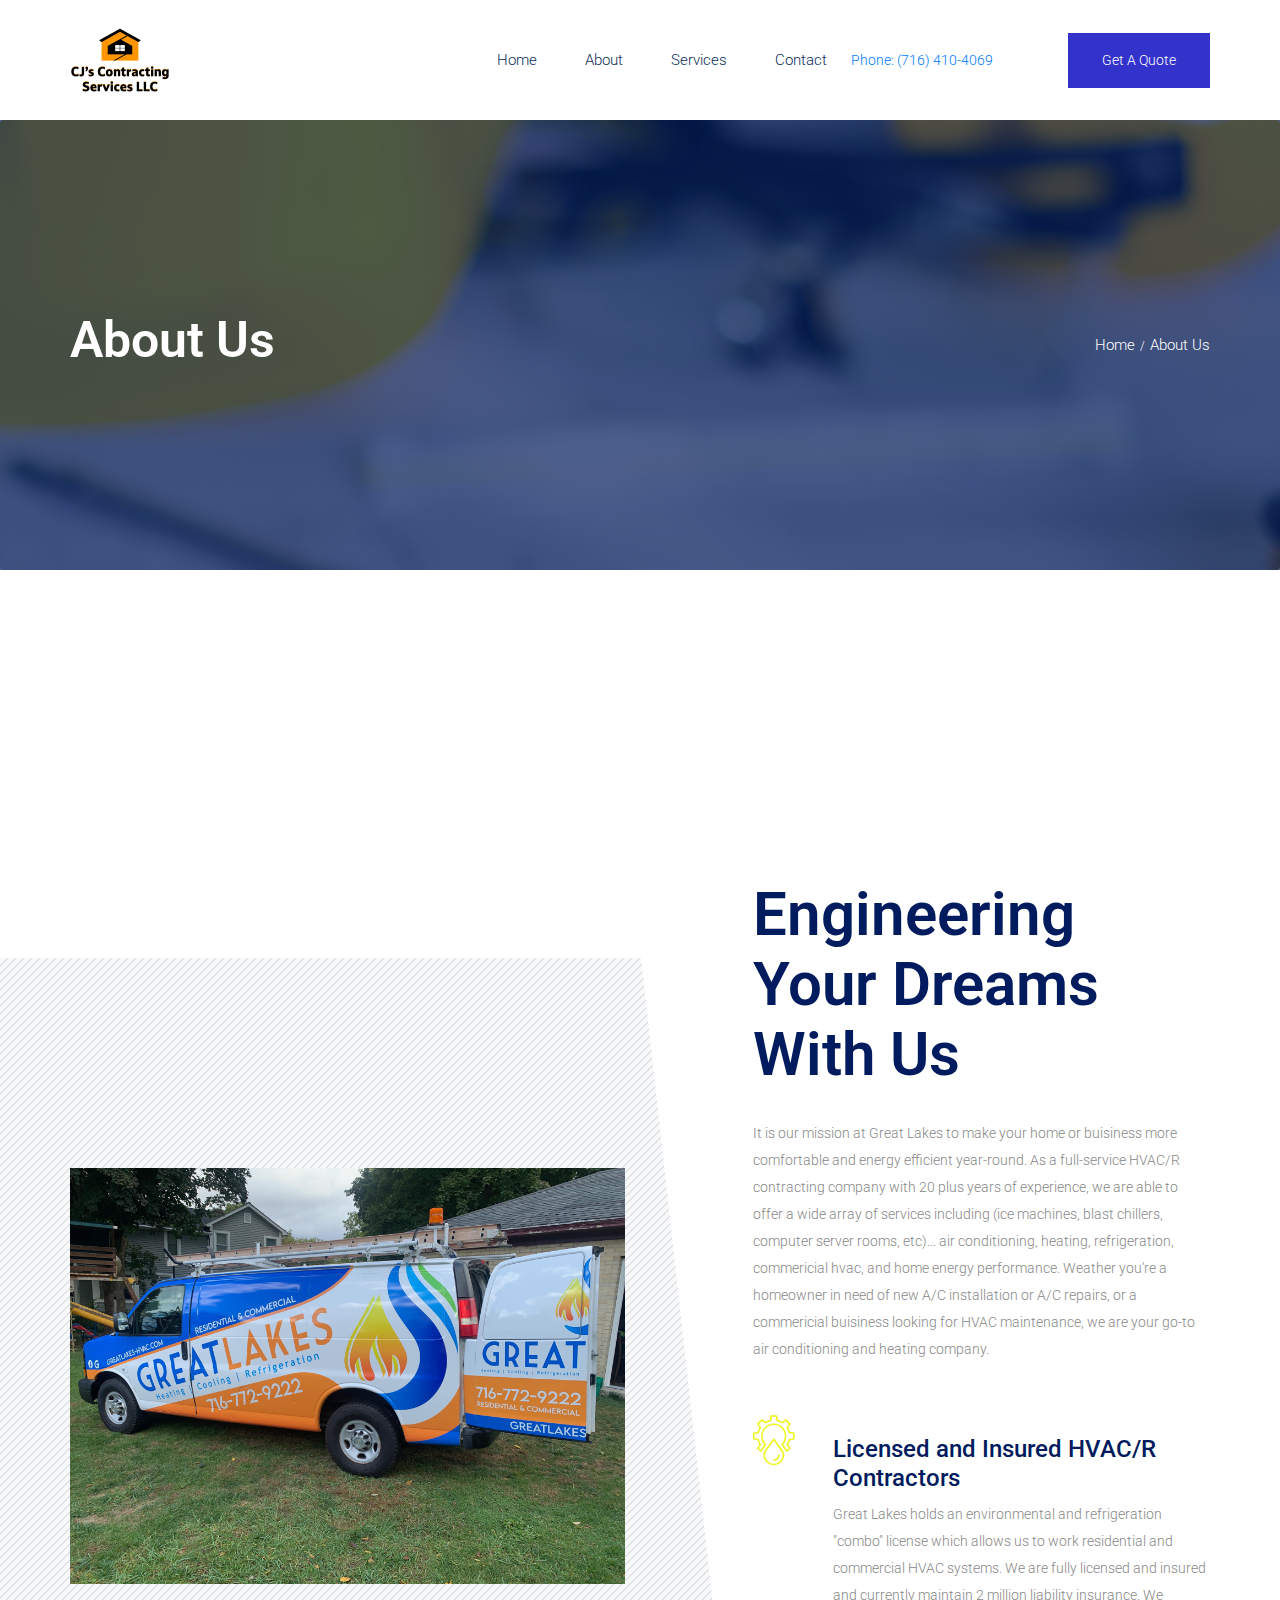
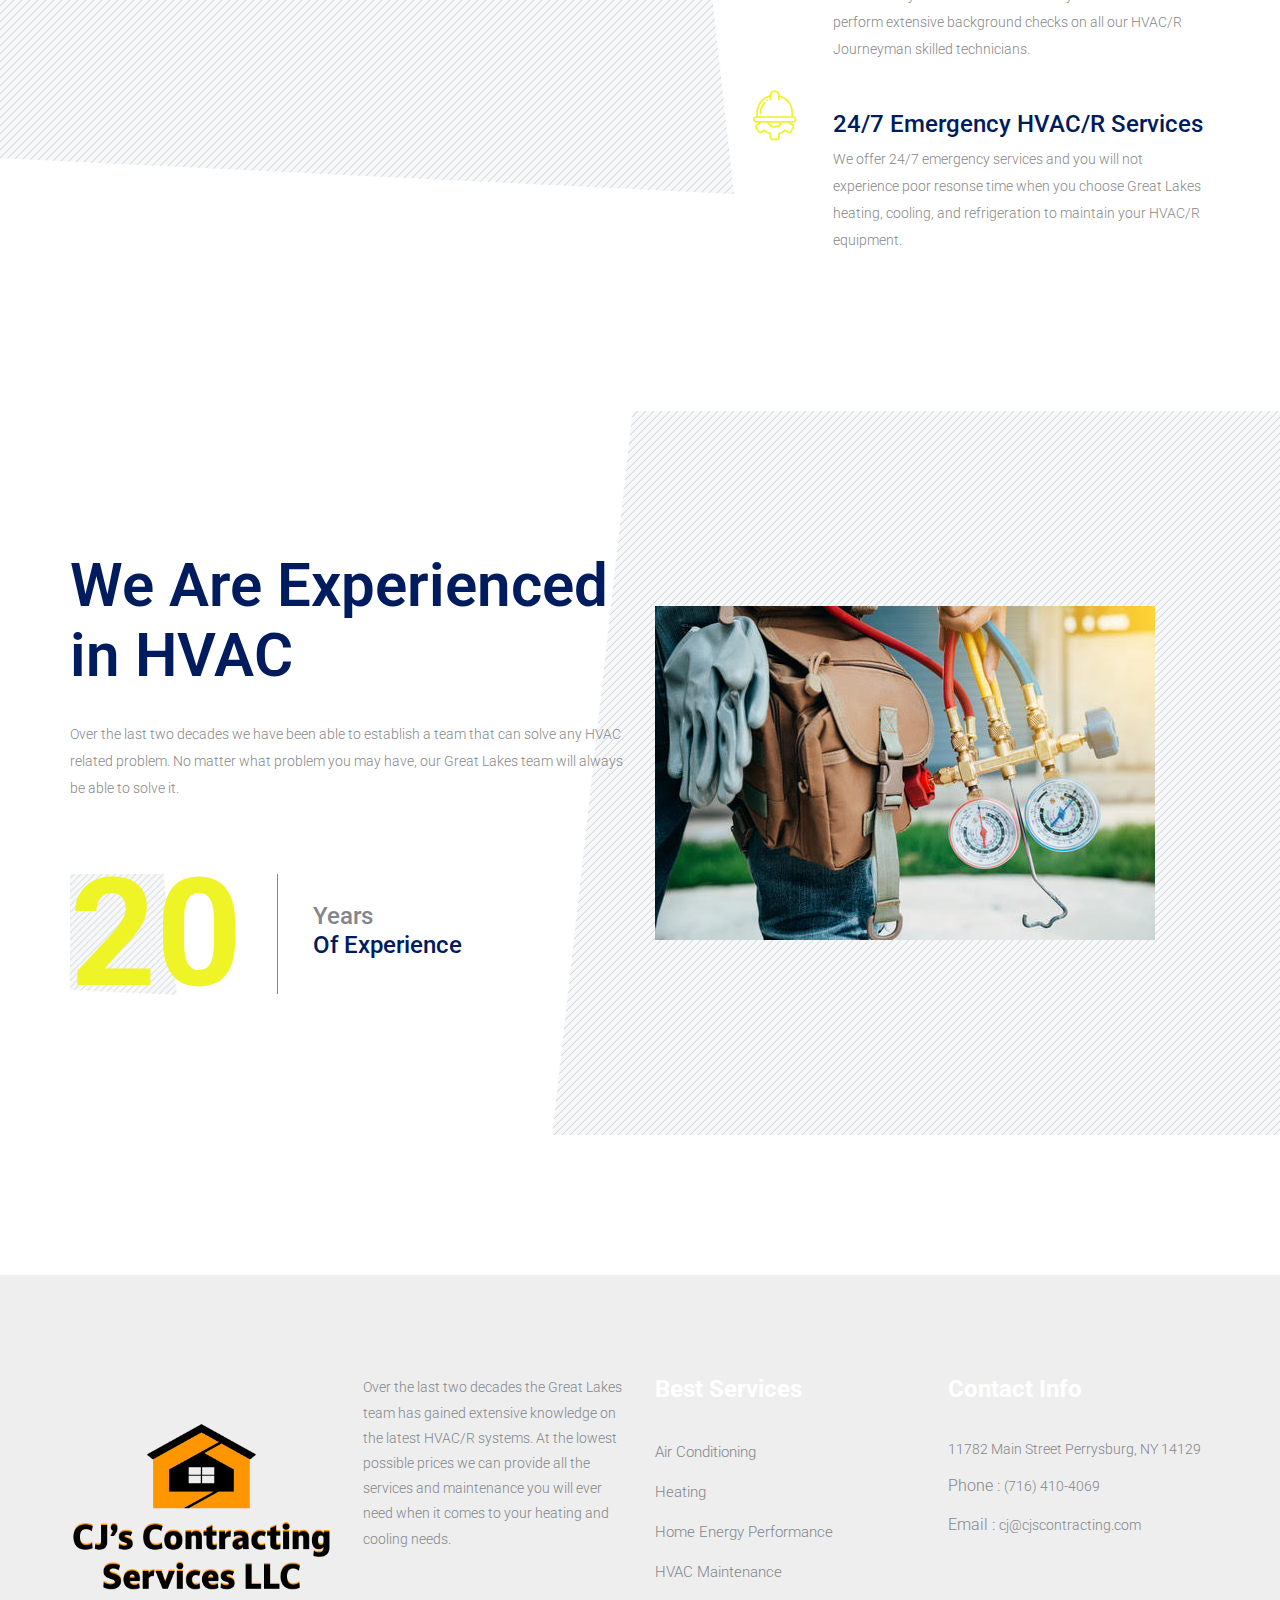
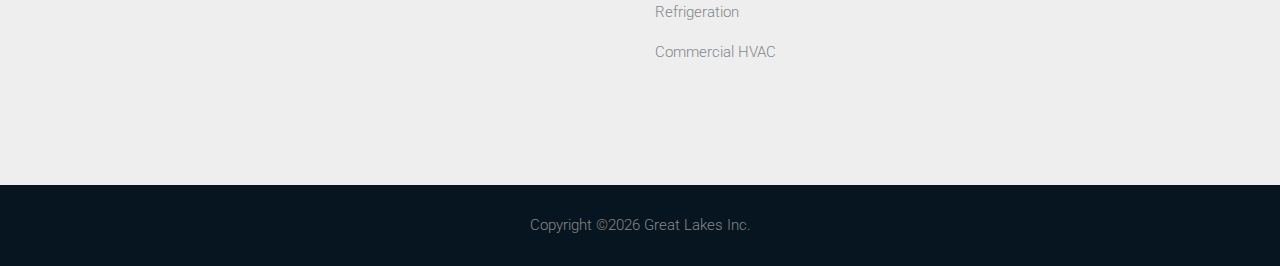
==== about.html @ ab1a8fb4 "fixed format of number in top right" ====
<!doctype html>
<html lang="en">

<head>
    <!-- Required meta tags -->
    <meta charset="utf-8">
    <meta name="viewport" content="width=device-width, initial-scale=1, shrink-to-fit=no">
    <title>CJ's Contracting</title>
    <link rel="icon" href="img/favicon.png">
    <!-- Bootstrap CSS -->
    <link rel="stylesheet" href="css/bootstrap.min.css">
    <!-- animate CSS -->
    <link rel="stylesheet" href="css/animate.css">
    <!-- owl carousel CSS -->
    <link rel="stylesheet" href="css/owl.carousel.min.css">
    <!-- themify CSS -->
    <link rel="stylesheet" href="css/themify-icons.css">
    <!-- flaticon CSS -->
    <link rel="stylesheet" href="css/flaticon.css">
    <!-- font awesome CSS -->
    <link rel="stylesheet" href="css/magnific-popup.css">
    <!-- swiper CSS -->
    <link rel="stylesheet" href="css/slick.css">
    <!-- style CSS -->
    <link rel="stylesheet" href="css/style.css">
</head>

<body>
    <!--::header part start::-->
    <header class="main_menu home_menu">
        <div class="container">
            <div class="row align-items-center">
                <div class="col-lg-12">
                    <nav class="navbar navbar-expand-lg navbar-light">
                        <a class="navbar-brand" href="index.html"> <img src="img/navlogo.png" alt="logo" width="100px" height="100px"> </a>
                        <button class="navbar-toggler" type="button" data-toggle="collapse"
                            data-target="#navbarSupportedContent" aria-controls="navbarSupportedContent"
                            aria-expanded="false" aria-label="Toggle navigation">
                            <span class="ti-menu"></span>
                        </button>

                        <div class="collapse navbar-collapse main-menu-item justify-content-end"
                            id="navbarSupportedContent">
                            <ul class="navbar-nav align-items-center">
                                <li class="nav-item">
                                    <a class="nav-link" href="index.html">Home</a>
                                </li>
                                <li class="nav-item">
                                    <a class="nav-link" href="about.html">About</a>
                                </li>
                                <li class="nav-item">
                                    <a class="nav-link" href="services.html">Services</a>
                                </li>
                                <li class="nav-item">
                                    <a class="nav-link" href="contact.html">Contact</a>
                                </li>
                                <li class="d-none d-lg-block">
                                    <a href="tel:716-410-4069"> Phone: (716) 410-4069</a>
                                </li>
                                <li class="d-none d-lg-block">
                                    <a class="btn_1" href="contact.html">Get a Quote</a>
                                </li>
                            </ul>
                        </div>
                    </nav>
                </div>
            </div>
        </div>
    </header>
    <!-- Header part end-->

    <!-- breadcrumb start-->
    <section class="breadcrumb breadcrumb_bg align-items-center">
        <div class="container">
            <div class="row align-items-center justify-content-between">
                <div class="col-sm-6">
                    <div class="breadcrumb_tittle text-left">
                        <h2>About Us</h2>
                    </div>
                </div>
                <div class="col-sm-6">
                    <div class="breadcrumb_content text-right">
                        <p>Home<span>/</span>About Us</p>
                    </div>
                </div>
            </div>
        </div>
    </section>
    <!-- breadcrumb start-->

    <!-- about us start-->
    <section class="about_part section_padding">
        <div class="container">
            <div class="row align-items-center justify-content-between">
                <div class="col-md-6 col-lg-6">
                    <div class="about_part_img">
                        <img src="img/about_part_img.jpg" alt="">
                    </div>
                </div>
                <div class="col-md-6 col-lg-5">
                    <div class="about_part_text">
                        <h2>Engineering Your
                            Dreams With Us</h2>
                        <p>It is our mission at Great Lakes to make your home or buisiness more comfortable and energy efficient year-round. As a full-service HVAC/R contracting company with 20 plus years of experience, we are able to offer a wide array of services including (ice machines, blast chillers, computer server rooms, etc)... air conditioning, heating, refrigeration, commericial hvac, and home energy performance. Weather you're a homeowner in need of new A/C installation or A/C repairs, or a commericial buisiness looking for HVAC maintenance, we are your go-to air conditioning and heating company.</p>
                        <ul>
                            <li>
                                <span class="flaticon-drop"></span>
                                <h3>Licensed and Insured HVAC/R Contractors</h3>
                                <p>Great Lakes holds an environmental and refrigeration "combo" license which allows us to work residential and commercial HVAC systems. We are fully licensed and insured and currently maintain 2 million liability insurance. We perform extensive background checks on all our HVAC/R Journeyman skilled technicians.</p>
                            </li>
                            <li>
                                <span class="flaticon-ui"></span>
                                <h3>24/7 Emergency HVAC/R Services</h3>
                                <p>We offer 24/7 emergency services and you will not experience poor resonse time when you choose Great Lakes heating, cooling, and refrigeration to maintain your HVAC/R equipment.</p>
                            </li>
                        </ul>
                    </div>
                </div>
            </div>
        </div>
    </section>
    <!-- about us part end-->

    <section class="about_part experiance_part section_padding single_experiance_section">
        <div class="container">
            <div class="row align-items-center justify-content-between">
                <div class="col-md-6 col-lg-6">
                    <div class="about_part_text">
                        <h2>We Are Experienced
                                in HVAC</h2>
                        <p>Over the last two decades we have been able to establish a team that can solve any HVAC related problem. No matter what problem you may have, our Great Lakes team will always be able to solve it.</p>
                        <div class="about_text_iner">
                            <div class="about_text_counter">
                                <h2>20</h2>
                            </div>
                            <div class="about_iner_content">
                                <h3>years <span>of Experience</span></h3>
                            </div>
                        </div>
                    </div>
                </div>
                <div class="col-md-6 col-lg-6">
                    <div class="about_part_img">
                        <img src="img/experience_img.jpg" alt="">
                    </div>
                </div>
            </div>
        </div>
    </section>

    <!-- footer part start-->
    <footer class="footer-area">
        <div class="container">
            <div class="row justify-content-between">
                <div class="col-sm-6 col-md-4 col-xl-3">
                    <div class="single-footer-widget footer_1">
                        <a href="index.html"> <img src="img/navlogo.png" alt=""> </a>
                        </div>
                </div>

                <div class="col-xl-3 col-sm-6 col-md-4">
                    <div class="single-footer-widget footer_2">
                      <p>Over the last two decades the Great Lakes team has gained extensive knowledge on the latest HVAC/R systems. At the lowest possible prices we can provide all the services and maintenance you will ever need when it comes to your heating and cooling needs.</p>
                    </div>
                </div>

                <div class="col-xl-3 col-sm-6 col-md-4">
                    <div class="single-footer-widget footer_2">
                        <h4>Best Services</h4>
                        <div class="contact_info">
                            <ul>
                                <li>
                                    <a href="services.html">Air Conditioning</a>
                                </li>
                                <li>
                                    <a href="services.html">Heating</a>
                                </li>
                                <li>
                                    <a href="services.html">Home Energy Performance</a>
                                </li>
                                <li>
                                    <a href="services.html">HVAC Maintenance</a>
                                </li>
                                <li>
                                    <a href="services.html">Refrigeration</a>
                                </li>
                                <li>
                                    <a href="services.html">Commercial HVAC</a>
                                </li>
                            </ul>
                        </div>
                    </div>
                </div>

                <div class="col-xl-3 col-sm-6 col-md-4">
                    <div class="single-footer-widget footer_2">
                        <h4>Contact info</h4>
                        <div class="contact_info">
                          <p>11782 Main Street Perrysburg, NY 14129</p>
                          <p><span> Phone : </span>(716) 410-4069</p>
                          <p><span> Email : </span>cj@cjscontracting.com</p>
                        </div>
                    </div>
                </div>
            </div>

        </div>
        <div class="container-fluid">
            <div class="row">
                <div class="col-lg-12">
                    <div class="copyright_part_text text-center">
                        <div class="row">
                            <div class="col-lg-12">
                                <p class="footer-text m-0">
Copyright &copy;<script>document.write(new Date().getFullYear());</script> Great Lakes Inc.</p>
                            </div>
                        </div>
                    </div>
                </div>
            </div>
        </div>
    </footer>
    <!-- footer part end-->

    <!-- jquery plugins here-->
    <script src="js/jquery-1.12.1.min.js"></script>
    <!-- popper js -->
    <script src="js/popper.min.js"></script>
    <!-- bootstrap js -->
    <script src="js/bootstrap.min.js"></script>
    <!-- easing js -->
    <script src="js/jquery.magnific-popup.js"></script>
    <!-- swiper js -->
    <script src="js/swiper.min.js"></script>
    <!-- isotope js -->
    <script src="js/isotope.pkgd.min.js"></script>
    <!-- particles js -->
    <script src="js/owl.carousel.min.js"></script>
    <script src="js/jquery.nice-select.min.js"></script>
    <!-- swiper js -->
    <script src="js/slick.min.js"></script>
    <script src="js/jquery.counterup.min.js"></script>
    <script src="js/waypoints.min.js"></script>
    <!-- custom js -->
    <script src="js/custom.js"></script>
</body>

</html>
---- css/themify-icons.css ----
@font-face {
	font-family: 'themify';
	src:url('../fonts/themify.eot?-fvbane');
	src:url('../fonts/themify.eot?#iefix-fvbane') format('embedded-opentype'),
		url('../fonts/themify.woff?-fvbane') format('woff'),
		url('../fonts/themify.ttf?-fvbane') format('truetype'),
		url('../fonts/themify.svg?-fvbane#themify') format('svg');
	font-weight: normal;
	font-style: normal;
}

[class^="ti-"], [class*=" ti-"] {
	font-family: 'themify';
	speak: none;
	font-style: normal;
	font-weight: normal;
	font-variant: normal;
	text-transform: none;
	line-height: 1;

	/* Better Font Rendering =========== */
	-webkit-font-smoothing: antialiased;
	-moz-osx-font-smoothing: grayscale;
}

.ti-wand:before {
	content: "\e600";
}
.ti-volume:before {
	content: "\e601";
}
.ti-user:before {
	content: "\e602";
}
.ti-unlock:before {
	content: "\e603";
}
.ti-unlink:before {
	content: "\e604";
}
.ti-trash:before {
	content: "\e605";
}
.ti-thought:before {
	content: "\e606";
}
.ti-target:before {
	content: "\e607";
}
.ti-tag:before {
	content: "\e608";
}
.ti-tablet:before {
	content: "\e609";
}
.ti-star:before {
	content: "\e60a";
}
.ti-spray:before {
	content: "\e60b";
}
.ti-signal:before {
	content: "\e60c";
}
.ti-shopping-cart:before {
	content: "\e60d";
}
.ti-shopping-cart-full:before {
	content: "\e60e";
}
.ti-settings:before {
	content: "\e60f";
}
.ti-search:before {
	content: "\e610";
}
.ti-zoom-in:before {
	content: "\e611";
}
.ti-zoom-out:before {
	content: "\e612";
}
.ti-cut:before {
	content: "\e613";
}
.ti-ruler:before {
	content: "\e614";
}
.ti-ruler-pencil:before {
	content: "\e615";
}
.ti-ruler-alt:before {
	content: "\e616";
}
.ti-bookmark:before {
	content: "\e617";
}
.ti-bookmark-alt:before {
	content: "\e618";
}
.ti-reload:before {
	content: "\e619";
}
.ti-plus:before {
	content: "\e61a";
}
.ti-pin:before {
	content: "\e61b";
}
.ti-pencil:before {
	content: "\e61c";
}
.ti-pencil-alt:before {
	content: "\e61d";
}
.ti-paint-roller:before {
	content: "\e61e";
}
.ti-paint-bucket:before {
	content: "\e61f";
}
.ti-na:before {
	content: "\e620";
}
.ti-mobile:before {
	content: "\e621";
}
.ti-minus:before {
	content: "\e622";
}
.ti-medall:before {
	content: "\e623";
}
.ti-medall-alt:before {
	content: "\e624";
}
.ti-marker:before {
	content: "\e625";
}
.ti-marker-alt:before {
	content: "\e626";
}
.ti-arrow-up:before {
	content: "\e627";
}
.ti-arrow-right:before {
	content: "\e628";
}
.ti-arrow-left:before {
	content: "\e629";
}
.ti-arrow-down:before {
	content: "\e62a";
}
.ti-lock:before {
	content: "\e62b";
}
.ti-location-arrow:before {
	content: "\e62c";
}
.ti-link:before {
	content: "\e62d";
}
.ti-layout:before {
	content: "\e62e";
}
.ti-layers:before {
	content: "\e62f";
}
.ti-layers-alt:before {
	content: "\e630";
}
.ti-key:before {
	content: "\e631";
}
.ti-import:before {
	content: "\e632";
}
.ti-image:before {
	content: "\e633";
}
.ti-heart:before {
	content: "\e634";
}
.ti-heart-broken:before {
	content: "\e635";
}
.ti-hand-stop:before {
	content: "\e636";
}
.ti-hand-open:before {
	content: "\e637";
}
.ti-hand-drag:before {
	content: "\e638";
}
.ti-folder:before {
	content: "\e639";
}
.ti-flag:before {
	content: "\e63a";
}
.ti-flag-alt:before {
	content: "\e63b";
}
.ti-flag-alt-2:before {
	content: "\e63c";
}
.ti-eye:before {
	content: "\e63d";
}
.ti-export:before {
	content: "\e63e";
}
.ti-exchange-vertical:before {
	content: "\e63f";
}
.ti-desktop:before {
	content: "\e640";
}
.ti-cup:before {
	content: "\e641";
}
.ti-crown:before {
	content: "\e642";
}
.ti-comments:before {
	content: "\e643";
}
.ti-comment:before {
	content: "\e644";
}
.ti-comment-alt:before {
	content: "\e645";
}
.ti-close:before {
	content: "\e646";
}
.ti-clip:before {
	content: "\e647";
}
.ti-angle-up:before {
	content: "\e648";
}
.ti-angle-right:before {
	content: "\e649";
}
.ti-angle-left:before {
	content: "\e64a";
}
.ti-angle-down:before {
	content: "\e64b";
}
.ti-check:before {
	content: "\e64c";
}
.ti-check-box:before {
	content: "\e64d";
}
.ti-camera:before {
	content: "\e64e";
}
.ti-announcement:before {
	content: "\e64f";
}
.ti-brush:before {
	content: "\e650";
}
.ti-briefcase:before {
	content: "\e651";
}
.ti-bolt:before {
	content: "\e652";
}
.ti-bolt-alt:before {
	content: "\e653";
}
.ti-blackboard:before {
	content: "\e654";
}
.ti-bag:before {
	content: "\e655";
}
.ti-move:before {
	content: "\e656";
}
.ti-arrows-vertical:before {
	content: "\e657";
}
.ti-arrows-horizontal:before {
	content: "\e658";
}
.ti-fullscreen:before {
	content: "\e659";
}
.ti-arrow-top-right:before {
	content: "\e65a";
}
.ti-arrow-top-left:before {
	content: "\e65b";
}
.ti-arrow-circle-up:before {
	content: "\e65c";
}
.ti-arrow-circle-right:before {
	content: "\e65d";
}
.ti-arrow-circle-left:before {
	content: "\e65e";
}
.ti-arrow-circle-down:before {
	content: "\e65f";
}
.ti-angle-double-up:before {
	content: "\e660";
}
.ti-angle-double-right:before {
	content: "\e661";
}
.ti-angle-double-left:before {
	content: "\e662";
}
.ti-angle-double-down:before {
	content: "\e663";
}
.ti-zip:before {
	content: "\e664";
}
.ti-world:before {
	content: "\e665";
}
.ti-wheelchair:before {
	content: "\e666";
}
.ti-view-list:before {
	content: "\e667";
}
.ti-view-list-alt:before {
	content: "\e668";
}
.ti-view-grid:before {
	content: "\e669";
}
.ti-uppercase:before {
	content: "\e66a";
}
.ti-upload:before {
	content: "\e66b";
}
.ti-underline:before {
	content: "\e66c";
}
.ti-truck:before {
	content: "\e66d";
}
.ti-timer:before {
	content: "\e66e";
}
.ti-ticket:before {
	content: "\e66f";
}
.ti-thumb-up:before {
	content: "\e670";
}
.ti-thumb-down:before {
	content: "\e671";
}
.ti-text:before {
	content: "\e672";
}
.ti-stats-up:before {
	content: "\e673";
}
.ti-stats-down:before {
	content: "\e674";
}
.ti-split-v:before {
	content: "\e675";
}
.ti-split-h:before {
	content: "\e676";
}
.ti-smallcap:before {
	content: "\e677";
}
.ti-shine:before {
	content: "\e678";
}
.ti-shift-right:before {
	content: "\e679";
}
.ti-shift-left:before {
	content: "\e67a";
}
.ti-shield:before {
	content: "\e67b";
}
.ti-notepad:before {
	content: "\e67c";
}
.ti-server:before {
	content: "\e67d";
}
.ti-quote-right:before {
	content: "\e67e";
}
.ti-quote-left:before {
	content: "\e67f";
}
.ti-pulse:before {
	content: "\e680";
}
.ti-printer:before {
	content: "\e681";
}
.ti-power-off:before {
	content: "\e682";
}
.ti-plug:before {
	content: "\e683";
}
.ti-pie-chart:before {
	content: "\e684";
}
.ti-paragraph:before {
	content: "\e685";
}
.ti-panel:before {
	content: "\e686";
}
.ti-package:before {
	content: "\e687";
}
.ti-music:before {
	content: "\e688";
}
.ti-music-alt:before {
	content: "\e689";
}
.ti-mouse:before {
	content: "\e68a";
}
.ti-mouse-alt:before {
	content: "\e68b";
}
.ti-money:before {
	content: "\e68c";
}
.ti-microphone:before {
	content: "\e68d";
}
.ti-menu:before {
	content: "\e68e";
}
.ti-menu-alt:before {
	content: "\e68f";
}
.ti-map:before {
	content: "\e690";
}
.ti-map-alt:before {
	content: "\e691";
}
.ti-loop:before {
	content: "\e692";
}
.ti-location-pin:before {
	content: "\e693";
}
.ti-list:before {
	content: "\e694";
}
.ti-light-bulb:before {
	content: "\e695";
}
.ti-Italic:before {
	content: "\e696";
}
.ti-info:before {
	content: "\e697";
}
.ti-infinite:before {
	content: "\e698";
}
.ti-id-badge:before {
	content: "\e699";
}
.ti-hummer:before {
	content: "\e69a";
}
.ti-home:before {
	content: "\e69b";
}
.ti-help:before {
	content: "\e69c";
}
.ti-headphone:before {
	content: "\e69d";
}
.ti-harddrives:before {
	content: "\e69e";
}
.ti-harddrive:before {
	content: "\e69f";
}
.ti-gift:before {
	content: "\e6a0";
}
.ti-game:before {
	content: "\e6a1";
}
.ti-filter:before {
	content: "\e6a2";
}
.ti-files:before {
	content: "\e6a3";
}
.ti-file:before {
	content: "\e6a4";
}
.ti-eraser:before {
	content: "\e6a5";
}
.ti-envelope:before {
	content: "\e6a6";
}
.ti-download:before {
	content: "\e6a7";
}
.ti-direction:before {
	content: "\e6a8";
}
.ti-direction-alt:before {
	content: "\e6a9";
}
.ti-dashboard:before {
	content: "\e6aa";
}
.ti-control-stop:before {
	content: "\e6ab";
}
.ti-control-shuffle:before {
	content: "\e6ac";
}
.ti-control-play:before {
	content: "\e6ad";
}
.ti-control-pause:before {
	content: "\e6ae";
}
.ti-control-forward:before {
	content: "\e6af";
}
.ti-control-backward:before {
	content: "\e6b0";
}
.ti-cloud:before {
	content: "\e6b1";
}
.ti-cloud-up:before {
	content: "\e6b2";
}
.ti-cloud-down:before {
	content: "\e6b3";
}
.ti-clipboard:before {
	content: "\e6b4";
}
.ti-car:before {
	content: "\e6b5";
}
.ti-calendar:before {
	content: "\e6b6";
}
.ti-book:before {
	content: "\e6b7";
}
.ti-bell:before {
	content: "\e6b8";
}
.ti-basketball:before {
	content: "\e6b9";
}
.ti-bar-chart:before {
	content: "\e6ba";
}
.ti-bar-chart-alt:before {
	content: "\e6bb";
}
.ti-back-right:before {
	content: "\e6bc";
}
.ti-back-left:before {
	content: "\e6bd";
}
.ti-arrows-corner:before {
	content: "\e6be";
}
.ti-archive:before {
	content: "\e6bf";
}
.ti-anchor:before {
	content: "\e6c0";
}
.ti-align-right:before {
	content: "\e6c1";
}
.ti-align-left:before {
	content: "\e6c2";
}
.ti-align-justify:before {
	content: "\e6c3";
}
.ti-align-center:before {
	content: "\e6c4";
}
.ti-alert:before {
	content: "\e6c5";
}
.ti-alarm-clock:before {
	content: "\e6c6";
}
.ti-agenda:before {
	content: "\e6c7";
}
.ti-write:before {
	content: "\e6c8";
}
.ti-window:before {
	content: "\e6c9";
}
.ti-widgetized:before {
	content: "\e6ca";
}
.ti-widget:before {
	content: "\e6cb";
}
.ti-widget-alt:before {
	content: "\e6cc";
}
.ti-wallet:before {
	content: "\e6cd";
}
.ti-video-clapper:before {
	content: "\e6ce";
}
.ti-video-camera:before {
	content: "\e6cf";
}
.ti-vector:before {
	content: "\e6d0";
}
.ti-themify-logo:before {
	content: "\e6d1";
}
.ti-themify-favicon:before {
	content: "\e6d2";
}
.ti-themify-favicon-alt:before {
	content: "\e6d3";
}
.ti-support:before {
	content: "\e6d4";
}
.ti-stamp:before {
	content: "\e6d5";
}
.ti-split-v-alt:before {
	content: "\e6d6";
}
.ti-slice:before {
	content: "\e6d7";
}
.ti-shortcode:before {
	content: "\e6d8";
}
.ti-shift-right-alt:before {
	content: "\e6d9";
}
.ti-shift-left-alt:before {
	content: "\e6da";
}
.ti-ruler-alt-2:before {
	content: "\e6db";
}
.ti-receipt:before {
	content: "\e6dc";
}
.ti-pin2:before {
	content: "\e6dd";
}
.ti-pin-alt:before {
	content: "\e6de";
}
.ti-pencil-alt2:before {
	content: "\e6df";
}
.ti-palette:before {
	content: "\e6e0";
}
.ti-more:before {
	content: "\e6e1";
}
.ti-more-alt:before {
	content: "\e6e2";
}
.ti-microphone-alt:before {
	content: "\e6e3";
}
.ti-magnet:before {
	content: "\e6e4";
}
.ti-line-double:before {
	content: "\e6e5";
}
.ti-line-dotted:before {
	content: "\e6e6";
}
.ti-line-dashed:before {
	content: "\e6e7";
}
.ti-layout-width-full:before {
	content: "\e6e8";
}
.ti-layout-width-default:before {
	content: "\e6e9";
}
.ti-layout-width-default-alt:before {
	content: "\e6ea";
}
.ti-layout-tab:before {
	content: "\e6eb";
}
.ti-layout-tab-window:before {
	content: "\e6ec";
}
.ti-layout-tab-v:before {
	content: "\e6ed";
}
.ti-layout-tab-min:before {
	content: "\e6ee";
}
.ti-layout-slider:before {
	content: "\e6ef";
}
.ti-layout-slider-alt:before {
	content: "\e6f0";
}
.ti-layout-sidebar-right:before {
	content: "\e6f1";
}
.ti-layout-sidebar-none:before {
	content: "\e6f2";
}
.ti-layout-sidebar-left:before {
	content: "\e6f3";
}
.ti-layout-placeholder:before {
	content: "\e6f4";
}
.ti-layout-menu:before {
	content: "\e6f5";
}
.ti-layout-menu-v:before {
	content: "\e6f6";
}
.ti-layout-menu-separated:before {
	content: "\e6f7";
}
.ti-layout-menu-full:before {
	content: "\e6f8";
}
.ti-layout-media-right-alt:before {
	content: "\e6f9";
}
.ti-layout-media-right:before {
	content: "\e6fa";
}
.ti-layout-media-overlay:before {
	content: "\e6fb";
}
.ti-layout-media-overlay-alt:before {
	content: "\e6fc";
}
.ti-layout-media-overlay-alt-2:before {
	content: "\e6fd";
}
.ti-layout-media-left-alt:before {
	content: "\e6fe";
}
.ti-layout-media-left:before {
	content: "\e6ff";
}
.ti-layout-media-center-alt:before {
	content: "\e700";
}
.ti-layout-media-center:before {
	content: "\e701";
}
.ti-layout-list-thumb:before {
	content: "\e702";
}
.ti-layout-list-thumb-alt:before {
	content: "\e703";
}
.ti-layout-list-post:before {
	content: "\e704";
}
.ti-layout-list-large-image:before {
	content: "\e705";
}
.ti-layout-line-solid:before {
	content: "\e706";
}
.ti-layout-grid4:before {
	content: "\e707";
}
.ti-layout-grid3:before {
	content: "\e708";
}
.ti-layout-grid2:before {
	content: "\e709";
}
.ti-layout-grid2-thumb:before {
	content: "\e70a";
}
.ti-layout-cta-right:before {
	content: "\e70b";
}
.ti-layout-cta-left:before {
	content: "\e70c";
}
.ti-layout-cta-center:before {
	content: "\e70d";
}
.ti-layout-cta-btn-right:before {
	content: "\e70e";
}
.ti-layout-cta-btn-left:before {
	content: "\e70f";
}
.ti-layout-column4:before {
	content: "\e710";
}
.ti-layout-column3:before {
	content: "\e711";
}
.ti-layout-column2:before {
	content: "\e712";
}
.ti-layout-accordion-separated:before {
	content: "\e713";
}
.ti-layout-accordion-merged:before {
	content: "\e714";
}
.ti-layout-accordion-list:before {
	content: "\e715";
}
.ti-ink-pen:before {
	content: "\e716";
}
.ti-info-alt:before {
	content: "\e717";
}
.ti-help-alt:before {
	content: "\e718";
}
.ti-headphone-alt:before {
	content: "\e719";
}
.ti-hand-point-up:before {
	content: "\e71a";
}
.ti-hand-point-right:before {
	content: "\e71b";
}
.ti-hand-point-left:before {
	content: "\e71c";
}
.ti-hand-point-down:before {
	content: "\e71d";
}
.ti-gallery:before {
	content: "\e71e";
}
.ti-face-smile:before {
	content: "\e71f";
}
.ti-face-sad:before {
	content: "\e720";
}
.ti-credit-card:before {
	content: "\e721";
}
.ti-control-skip-forward:before {
	content: "\e722";
}
.ti-control-skip-backward:before {
	content: "\e723";
}
.ti-control-record:before {
	content: "\e724";
}
.ti-control-eject:before {
	content: "\e725";
}
.ti-comments-smiley:before {
	content: "\e726";
}
.ti-brush-alt:before {
	content: "\e727";
}
.ti-youtube:before {
	content: "\e728";
}
.ti-vimeo:before {
	content: "\e729";
}
.ti-twitter:before {
	content: "\e72a";
}
.ti-time:before {
	content: "\e72b";
}
.ti-tumblr:before {
	content: "\e72c";
}
.ti-skype:before {
	content: "\e72d";
}
.ti-share:before {
	content: "\e72e";
}
.ti-share-alt:before {
	content: "\e72f";
}
.ti-rocket:before {
	content: "\e730";
}
.ti-pinterest:before {
	content: "\e731";
}
.ti-new-window:before {
	content: "\e732";
}
.ti-microsoft:before {
	content: "\e733";
}
.ti-list-ol:before {
	content: "\e734";
}
.ti-linkedin:before {
	content: "\e735";
}
.ti-layout-sidebar-2:before {
	content: "\e736";
}
.ti-layout-grid4-alt:before {
	content: "\e737";
}
.ti-layout-grid3-alt:before {
	content: "\e738";
}
.ti-layout-grid2-alt:before {
	content: "\e739";
}
.ti-layout-column4-alt:before {
	content: "\e73a";
}
.ti-layout-column3-alt:before {
	content: "\e73b";
}
.ti-layout-column2-alt:before {
	content: "\e73c";
}
.ti-instagram:before {
	content: "\e73d";
}
.ti-google:before {
	content: "\e73e";
}
.ti-github:before {
	content: "\e73f";
}
.ti-flickr:before {
	content: "\e740";
}
.ti-facebook:before {
	content: "\e741";
}
.ti-dropbox:before {
	content: "\e742";
}
.ti-dribbble:before {
	content: "\e743";
}
.ti-apple:before {
	content: "\e744";
}
.ti-android:before {
	content: "\e745";
}
.ti-save:before {
	content: "\e746";
}
.ti-save-alt:before {
	content: "\e747";
}
.ti-yahoo:before {
	content: "\e748";
}
.ti-wordpress:before {
	content: "\e749";
}
.ti-vimeo-alt:before {
	content: "\e74a";
}
.ti-twitter-alt:before {
	content: "\e74b";
}
.ti-tumblr-alt:before {
	content: "\e74c";
}
.ti-trello:before {
	content: "\e74d";
}
.ti-stack-overflow:before {
	content: "\e74e";
}
.ti-soundcloud:before {
	content: "\e74f";
}
.ti-sharethis:before {
	content: "\e750";
}
.ti-sharethis-alt:before {
	content: "\e751";
}
.ti-reddit:before {
	content: "\e752";
}
.ti-pinterest-alt:before {
	content: "\e753";
}
.ti-microsoft-alt:before {
	content: "\e754";
}
.ti-linux:before {
	content: "\e755";
}
.ti-jsfiddle:before {
	content: "\e756";
}
.ti-joomla:before {
	content: "\e757";
}
.ti-html5:before {
	content: "\e758";
}
.ti-flickr-alt:before {
	content: "\e759";
}
.ti-email:before {
	content: "\e75a";
}
.ti-drupal:before {
	content: "\e75b";
}
.ti-dropbox-alt:before {
	content: "\e75c";
}
.ti-css3:before {
	content: "\e75d";
}
.ti-rss:before {
	content: "\e75e";
}
.ti-rss-alt:before {
	content: "\e75f";
}
---- css/flaticon.css ----
/*
  	Flaticon icon font: Flaticon
  	Creation date: 14/07/2019 12:16
  	*/

@font-face {
  font-family: "Flaticon";
  src: url("../fonts/Flaticon.eot");
  src: url("../fonts/Flaticon.eot?#iefix") format("embedded-opentype"),
       url("../fonts/Flaticon.woff2") format("woff2"),
       url("../fonts/Flaticon.woff") format("woff"),
       url("../fonts/Flaticon.ttf") format("truetype"),
       url("../fonts/Flaticon.svg#Flaticon") format("svg");
  font-weight: normal;
  font-style: normal;
}

@media screen and (-webkit-min-device-pixel-ratio:0) {
  @font-face {
    font-family: "Flaticon";
    src: url("./Flaticon.svg#Flaticon") format("svg");
  }
}

[class^="flaticon-"]:before, [class*=" flaticon-"]:before,
[class^="flaticon-"]:after, [class*=" flaticon-"]:after {   
  font-family: Flaticon;
  font-style: normal;
}

.flaticon-drop:before { content: "\f100"; }
.flaticon-ui:before { content: "\f101"; }
.flaticon-left-arrow:before { content: "\f102"; }
.flaticon-arrow-pointing-to-right:before { content: "\f103"; }
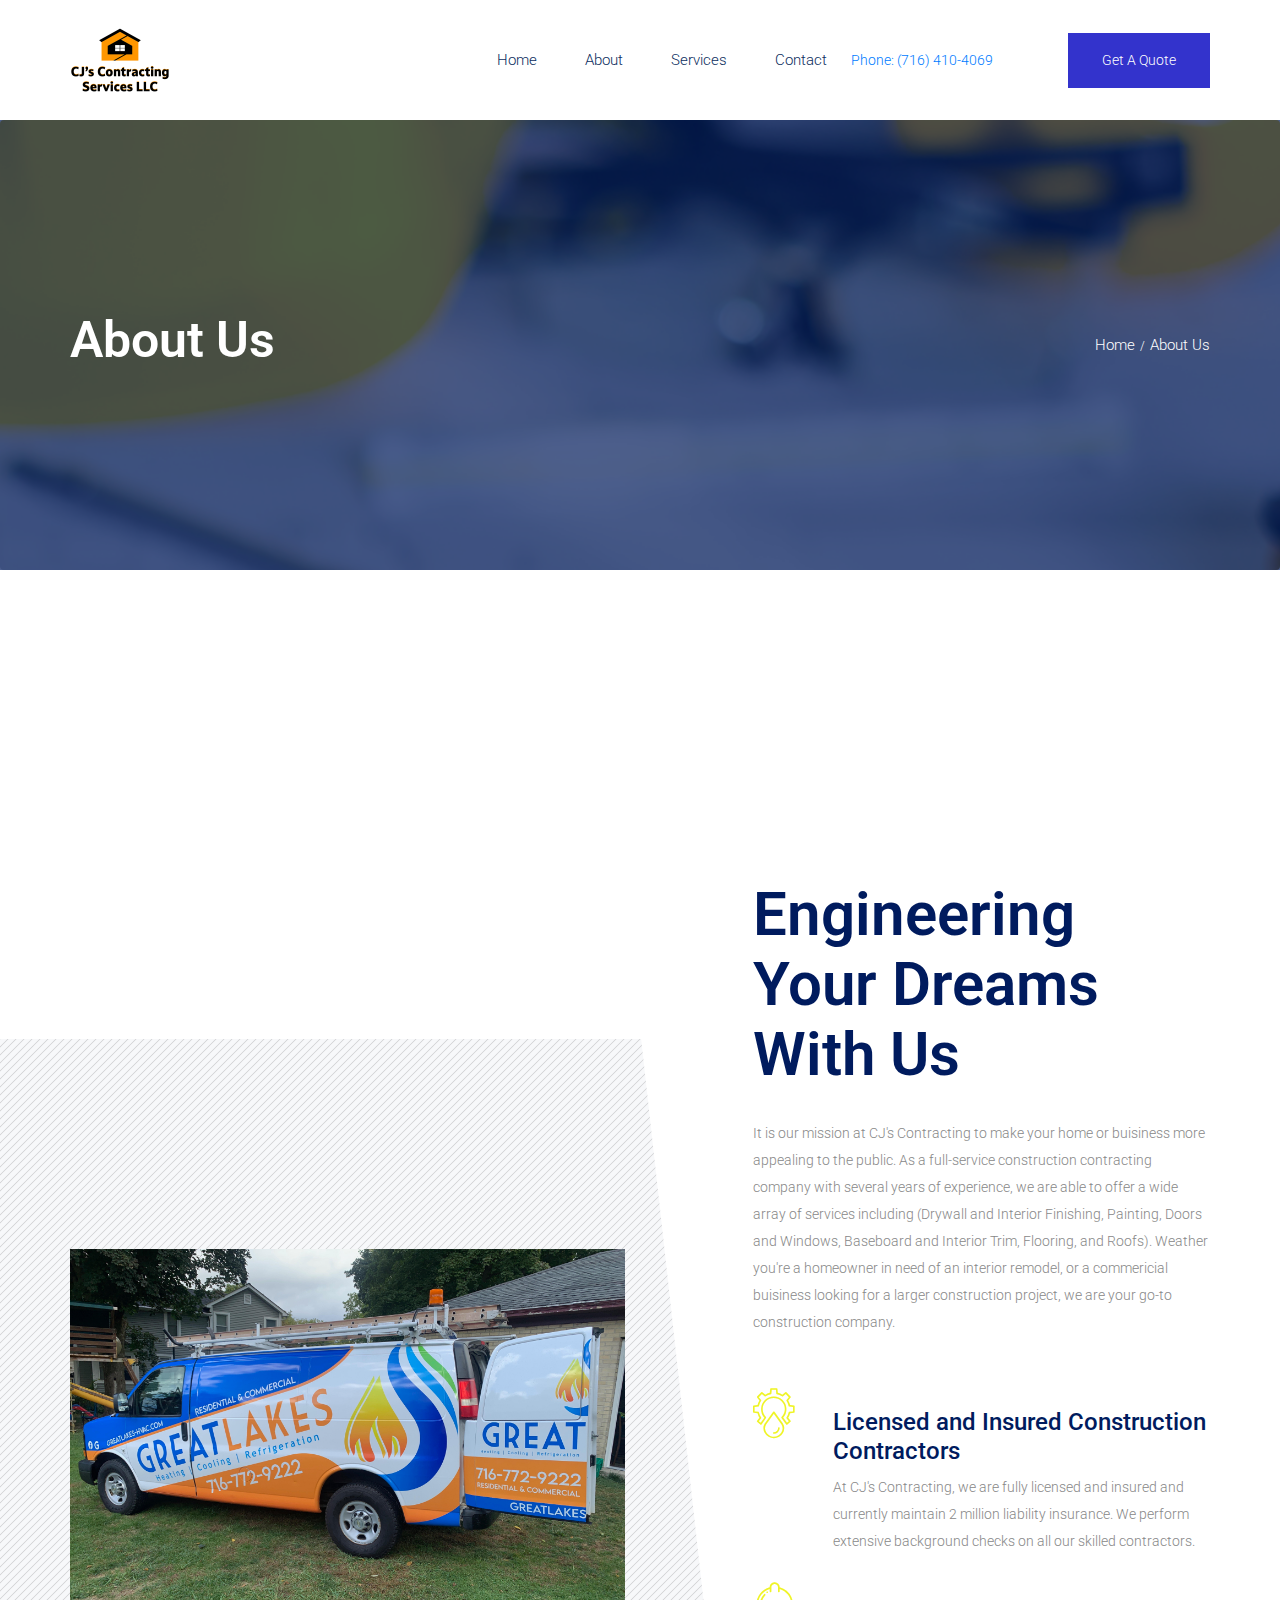
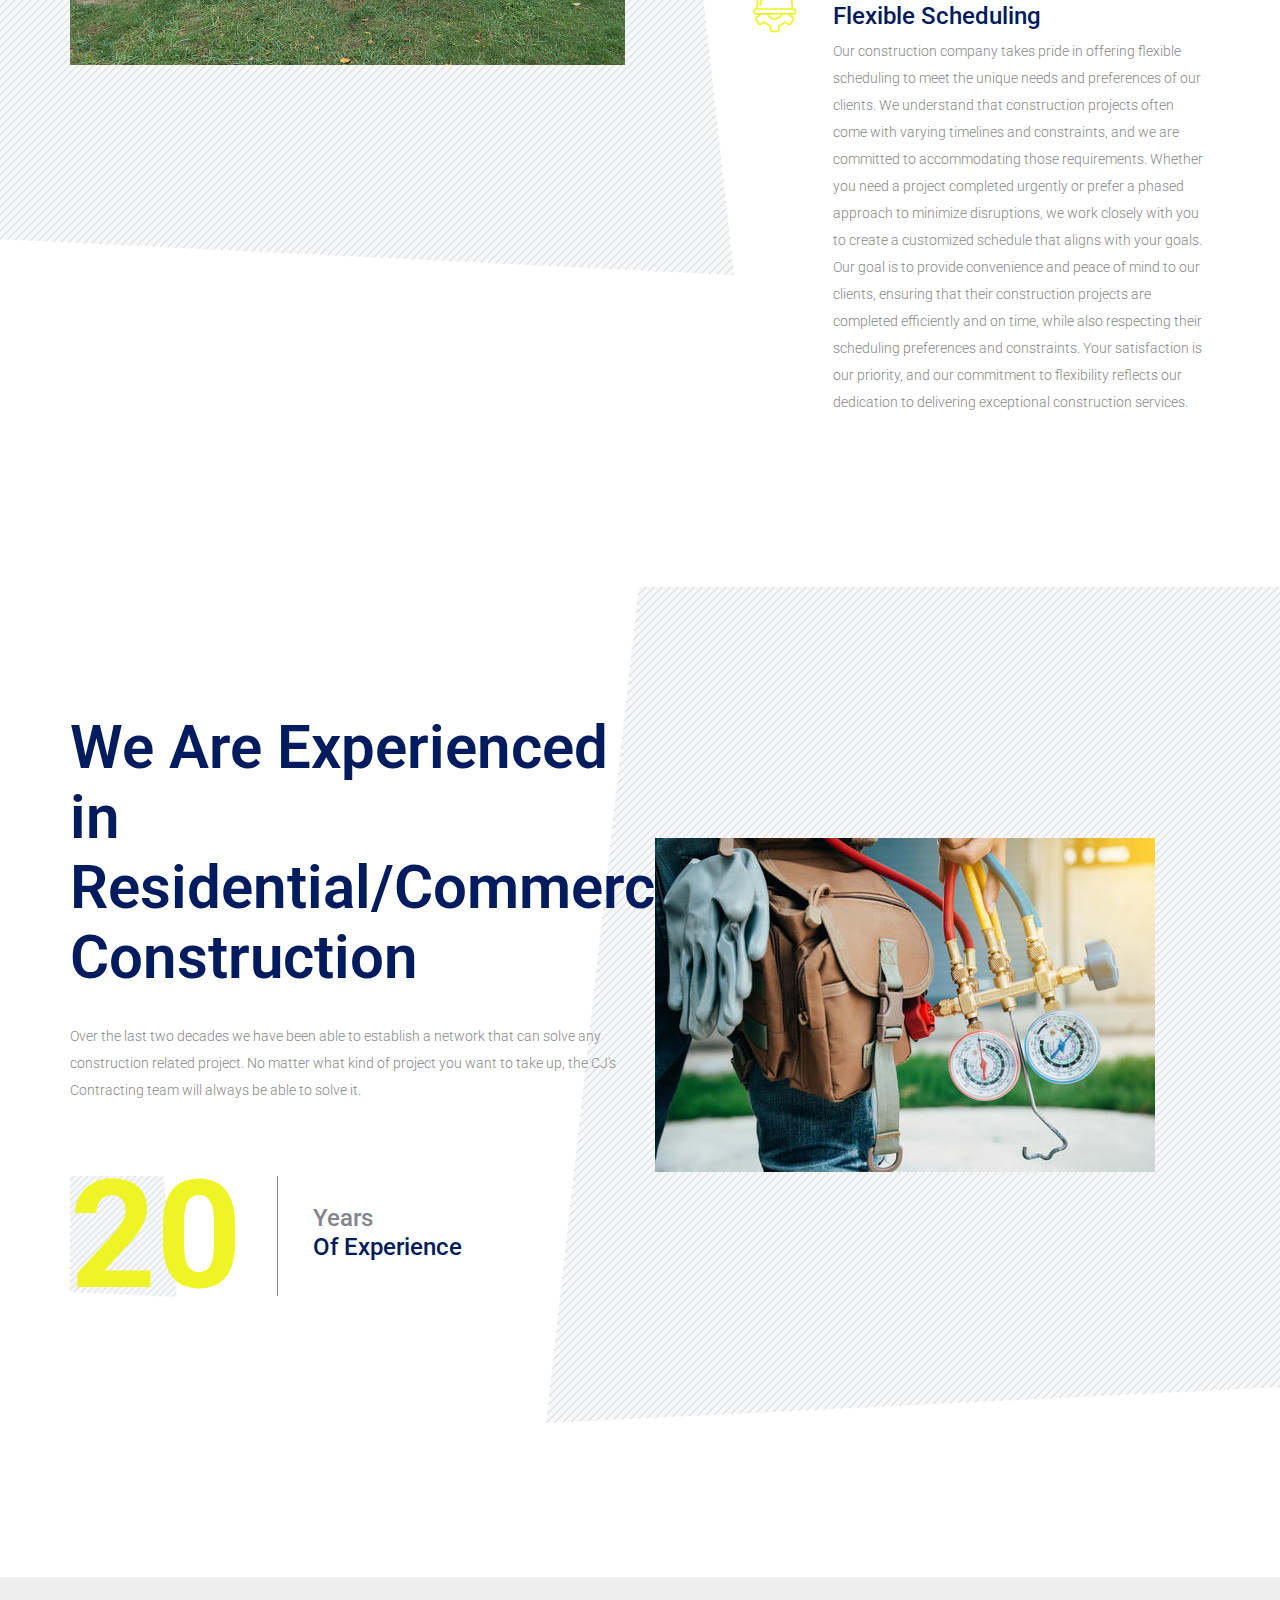
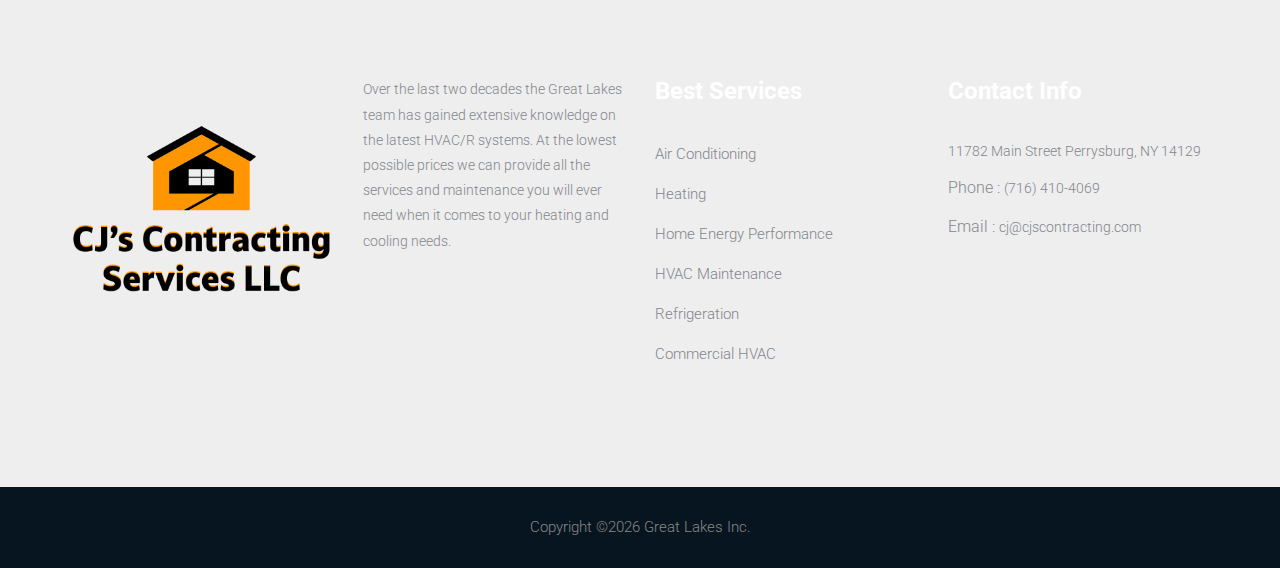
==== commit d6d119ef: "Adding about section" ====
--- a/about.html
+++ b/about.html
@@ -101,17 +101,17 @@
                     <div class="about_part_text">
                         <h2>Engineering Your
                             Dreams With Us</h2>
-                        <p>It is our mission at Great Lakes to make your home or buisiness more comfortable and energy efficient year-round. As a full-service HVAC/R contracting company with 20 plus years of experience, we are able to offer a wide array of services including (ice machines, blast chillers, computer server rooms, etc)... air conditioning, heating, refrigeration, commericial hvac, and home energy performance. Weather you're a homeowner in need of new A/C installation or A/C repairs, or a commericial buisiness looking for HVAC maintenance, we are your go-to air conditioning and heating company.</p>
+                        <p>It is our mission at CJ's Contracting to make your home or buisiness more appealing to the public. As a full-service construction contracting company with several years of experience, we are able to offer a wide array of services including (Drywall and Interior Finishing, Painting, Doors and Windows, Baseboard and Interior Trim, Flooring, and Roofs). Weather you're a homeowner in need of an interior remodel, or a commericial buisiness looking for a larger construction project, we are your go-to construction company.</p>
                         <ul>
                             <li>
                                 <span class="flaticon-drop"></span>
-                                <h3>Licensed and Insured HVAC/R Contractors</h3>
-                                <p>Great Lakes holds an environmental and refrigeration "combo" license which allows us to work residential and commercial HVAC systems. We are fully licensed and insured and currently maintain 2 million liability insurance. We perform extensive background checks on all our HVAC/R Journeyman skilled technicians.</p>
+                                <h3>Licensed and Insured Construction Contractors</h3>
+                                <p>At CJ's Contracting, we are fully licensed and insured and currently maintain 2 million liability insurance. We perform extensive background checks on all our skilled contractors.</p>
                             </li>
                             <li>
                                 <span class="flaticon-ui"></span>
-                                <h3>24/7 Emergency HVAC/R Services</h3>
-                                <p>We offer 24/7 emergency services and you will not experience poor resonse time when you choose Great Lakes heating, cooling, and refrigeration to maintain your HVAC/R equipment.</p>
+                                <h3>Flexible Scheduling</h3>
+                                <p>Our construction company takes pride in offering flexible scheduling to meet the unique needs and preferences of our clients. We understand that construction projects often come with varying timelines and constraints, and we are committed to accommodating those requirements. Whether you need a project completed urgently or prefer a phased approach to minimize disruptions, we work closely with you to create a customized schedule that aligns with your goals. Our goal is to provide convenience and peace of mind to our clients, ensuring that their construction projects are completed efficiently and on time, while also respecting their scheduling preferences and constraints. Your satisfaction is our priority, and our commitment to flexibility reflects our dedication to delivering exceptional construction services.</p>
                             </li>
                         </ul>
                     </div>
@@ -126,9 +126,8 @@
             <div class="row align-items-center justify-content-between">
                 <div class="col-md-6 col-lg-6">
                     <div class="about_part_text">
-                        <h2>We Are Experienced
-                                in HVAC</h2>
-                        <p>Over the last two decades we have been able to establish a team that can solve any HVAC related problem. No matter what problem you may have, our Great Lakes team will always be able to solve it.</p>
+                        <h2>We Are Experienced in Residential/Commercial Construction</h2>
+                        <p>Over the last two decades we have been able to establish a network that can solve any construction related project. No matter what kind of project you want to take up, the CJ's Contracting team will always be able to solve it.</p>
                         <div class="about_text_iner">
                             <div class="about_text_counter">
                                 <h2>20</h2>
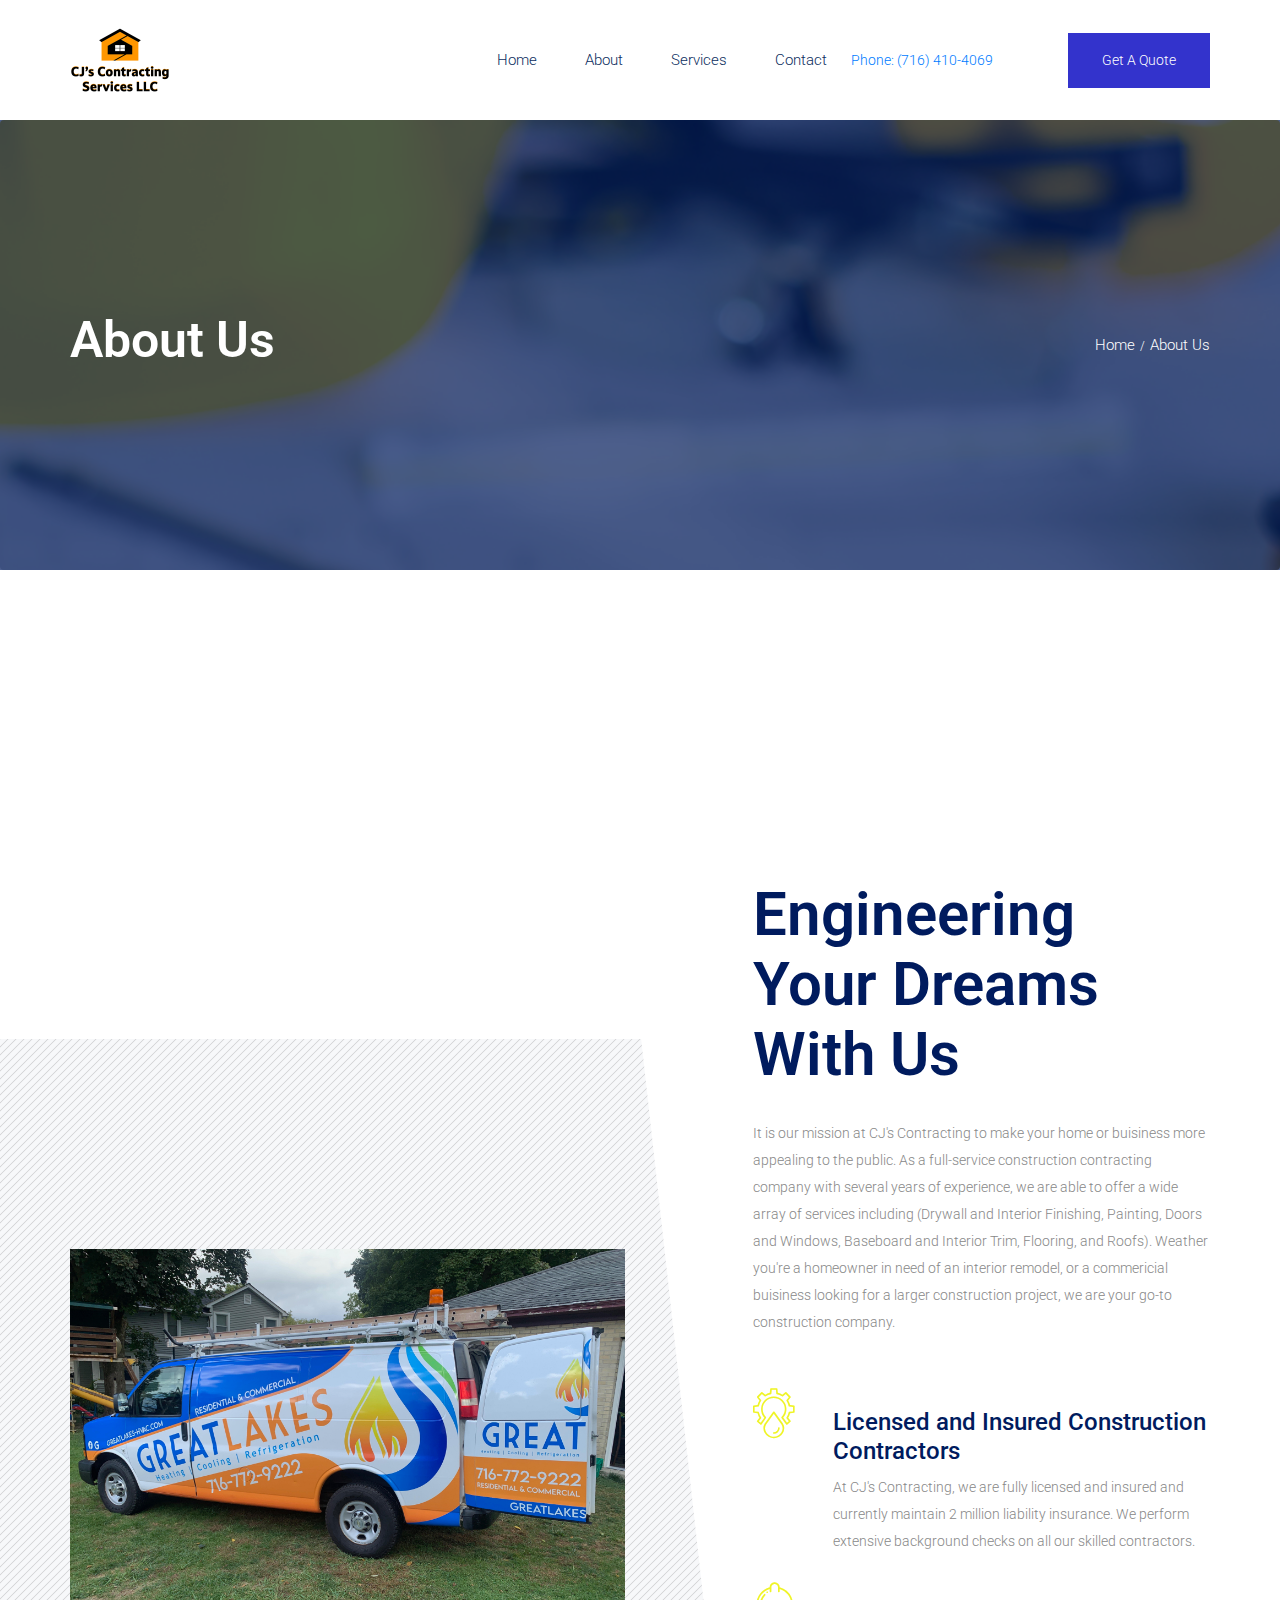
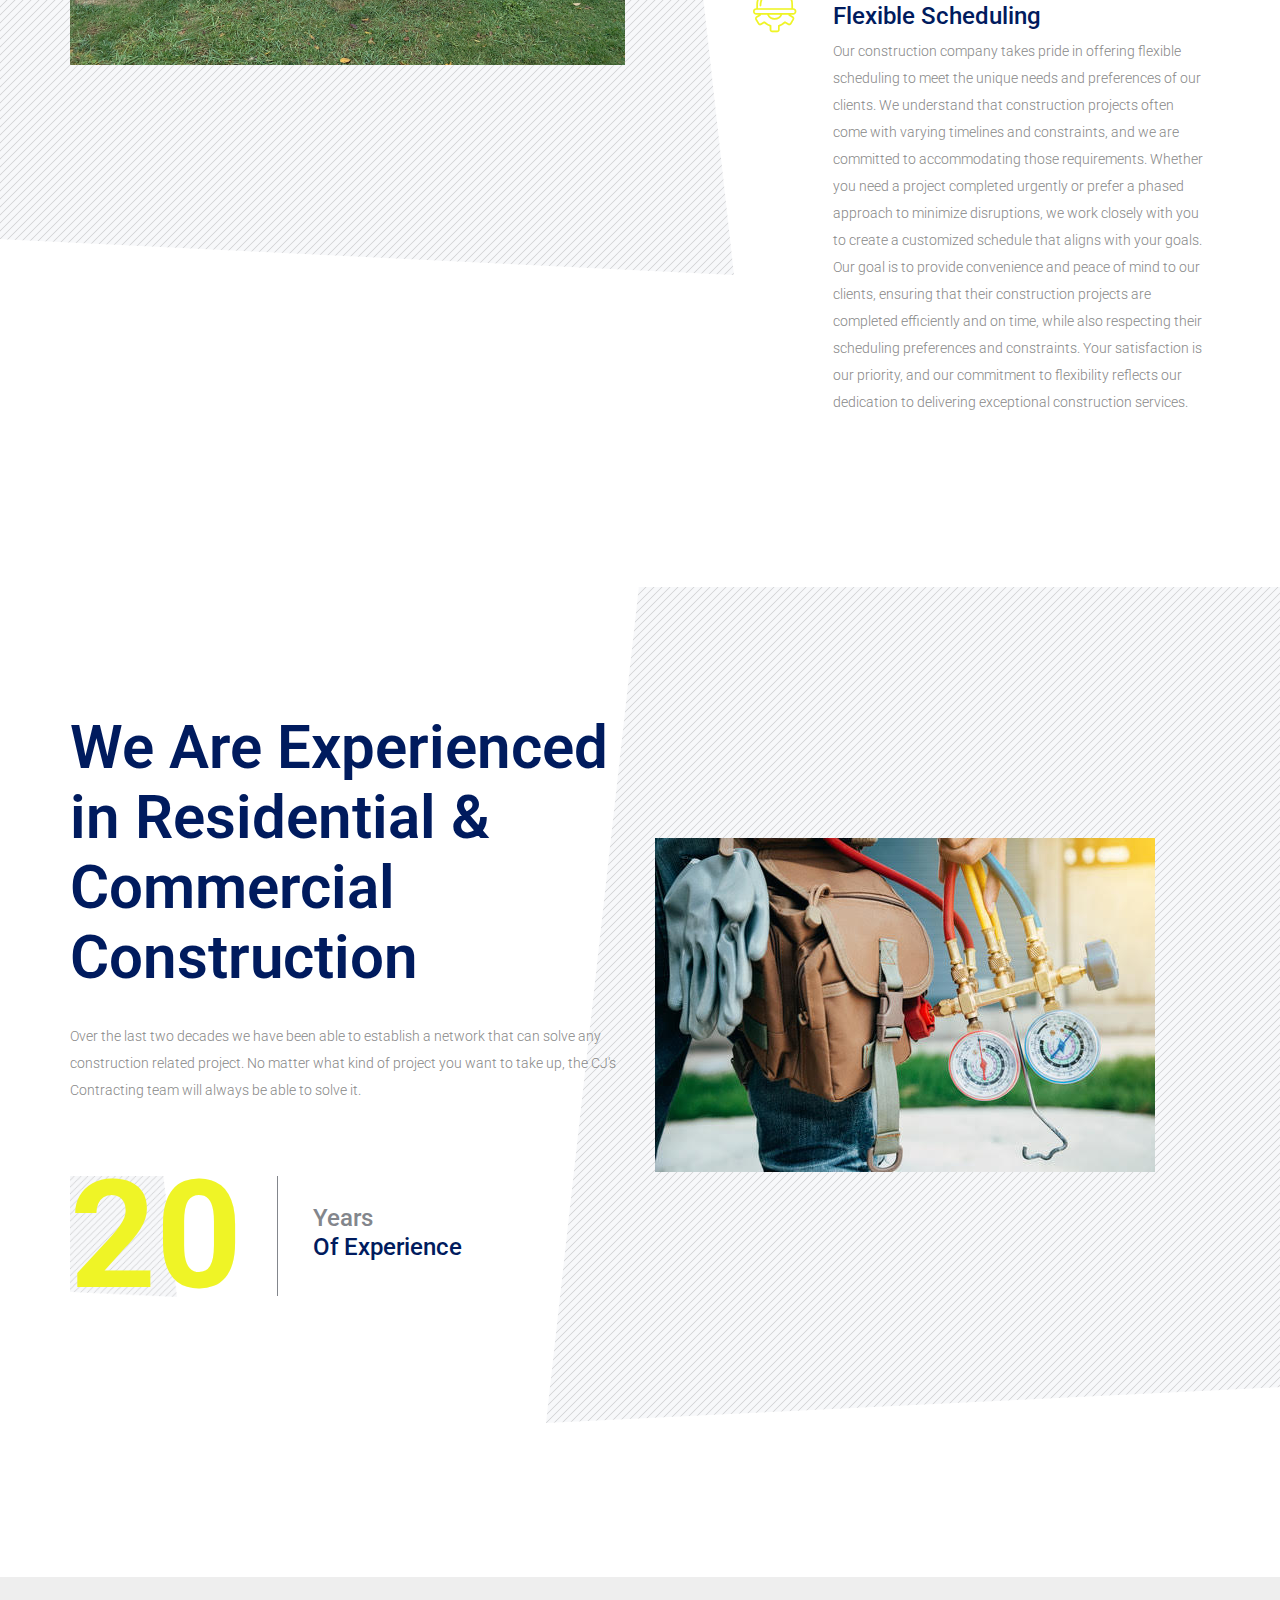
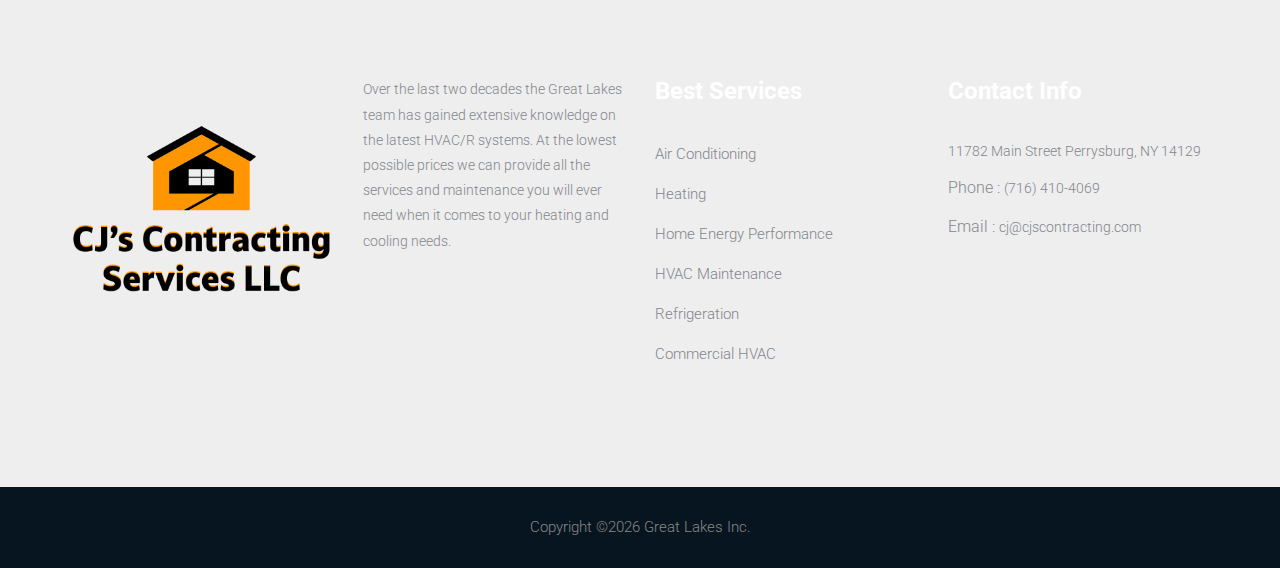
==== commit 2250f39d: "fixed format issue" ====
--- a/about.html
+++ b/about.html
@@ -126,7 +126,7 @@
             <div class="row align-items-center justify-content-between">
                 <div class="col-md-6 col-lg-6">
                     <div class="about_part_text">
-                        <h2>We Are Experienced in Residential/Commercial Construction</h2>
+                        <h2>We Are Experienced in Residential & Commercial Construction</h2>
                         <p>Over the last two decades we have been able to establish a network that can solve any construction related project. No matter what kind of project you want to take up, the CJ's Contracting team will always be able to solve it.</p>
                         <div class="about_text_iner">
                             <div class="about_text_counter">
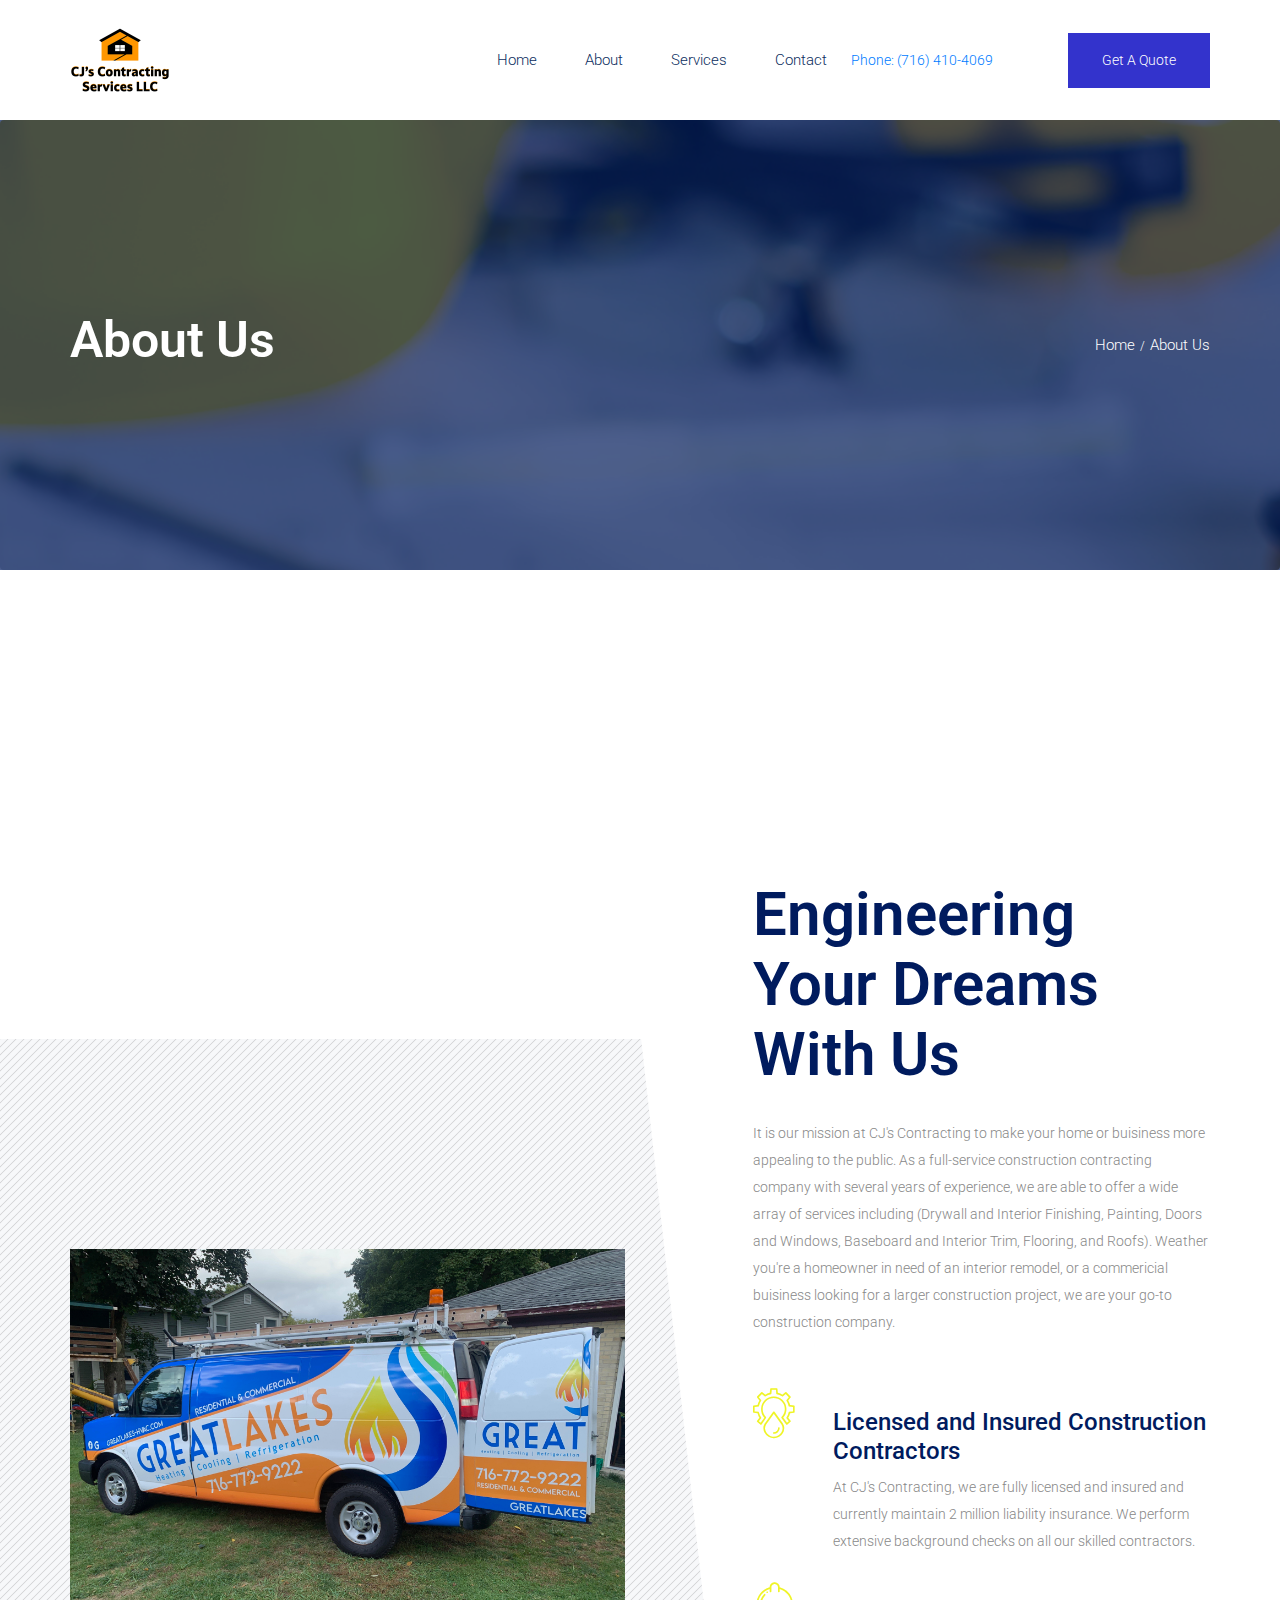
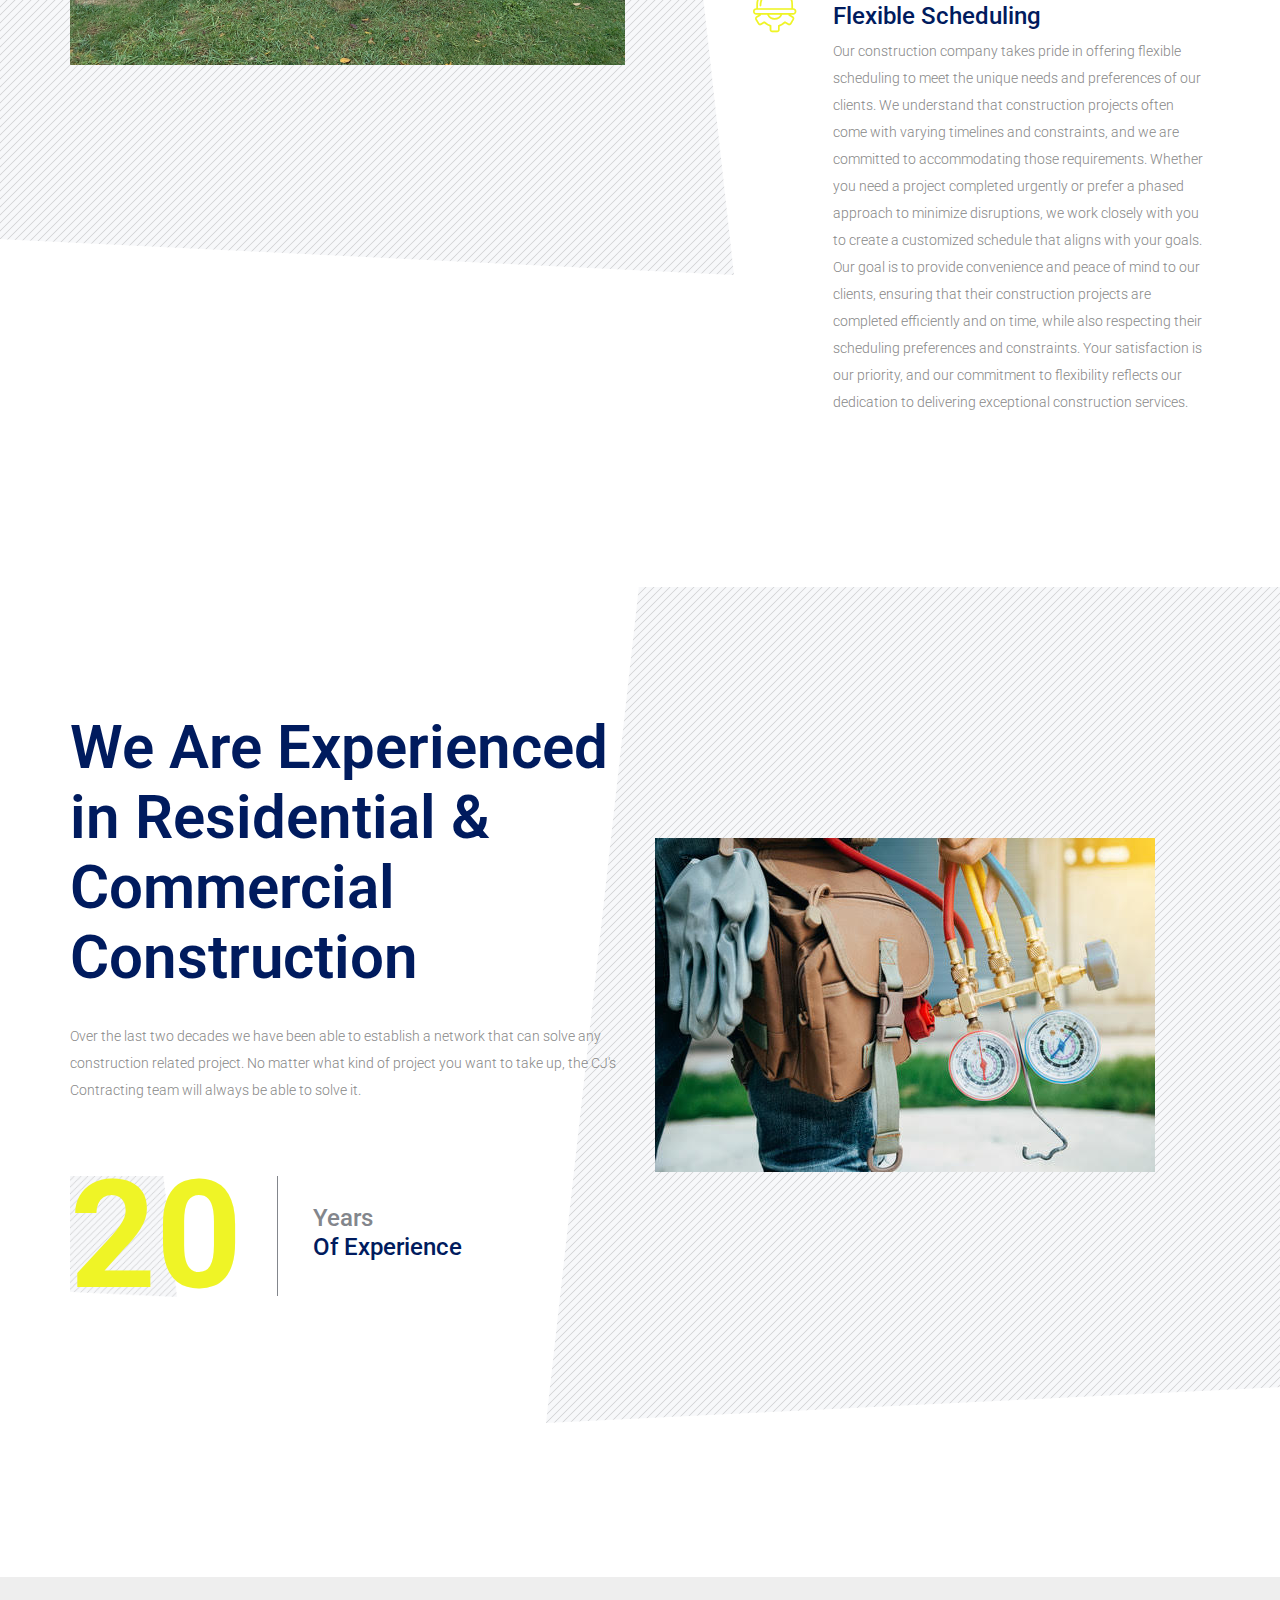
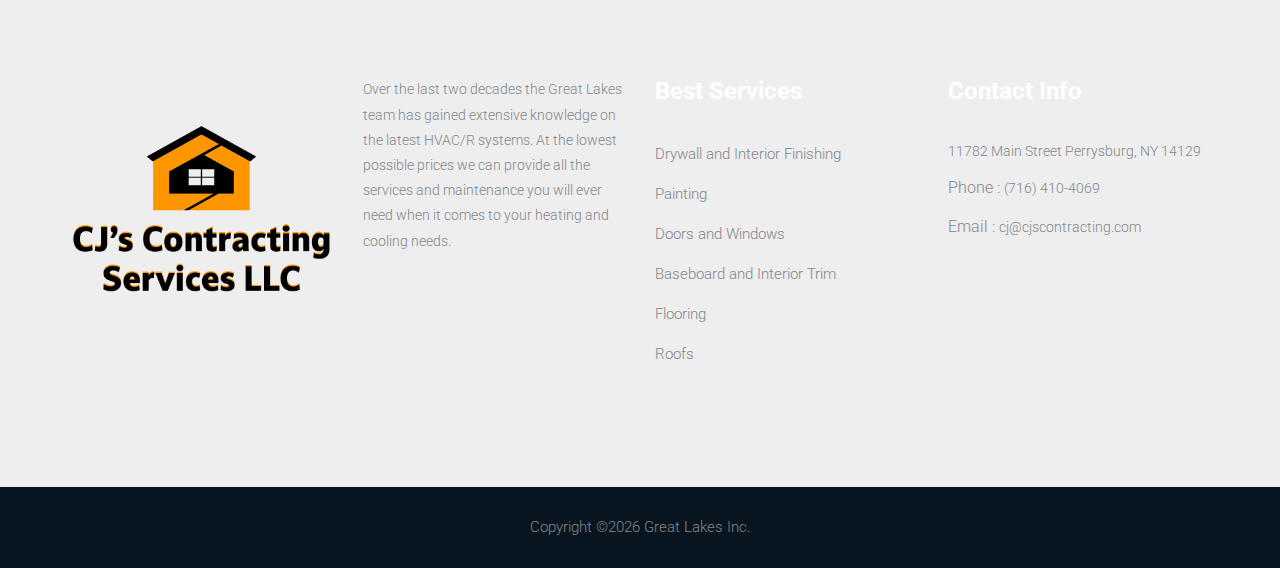
==== commit f29c754c: "Added new footer" ====
--- a/about.html
+++ b/about.html
@@ -167,26 +167,26 @@
                     <div class="single-footer-widget footer_2">
                         <h4>Best Services</h4>
                         <div class="contact_info">
-                            <ul>
-                                <li>
-                                    <a href="services.html">Air Conditioning</a>
-                                </li>
-                                <li>
-                                    <a href="services.html">Heating</a>
-                                </li>
-                                <li>
-                                    <a href="services.html">Home Energy Performance</a>
-                                </li>
-                                <li>
-                                    <a href="services.html">HVAC Maintenance</a>
-                                </li>
-                                <li>
-                                    <a href="services.html">Refrigeration</a>
-                                </li>
-                                <li>
-                                    <a href="services.html">Commercial HVAC</a>
-                                </li>
-                            </ul>
+                          <ul>
+                              <li>
+                                  <a href="services.html">Drywall and Interior Finishing</a>
+                              </li>
+                              <li>
+                                  <a href="services.html">Painting</a>
+                              </li>
+                              <li>
+                                  <a href="services.html">Doors and Windows</a>
+                              </li>
+                              <li>
+                                  <a href="services.html">Baseboard and Interior Trim</a>
+                              </li>
+                              <li>
+                                  <a href="services.html">Flooring</a>
+                              </li>
+                              <li>
+                                  <a href="services.html">Roofs</a>
+                              </li>
+                          </ul>
                         </div>
                     </div>
                 </div>
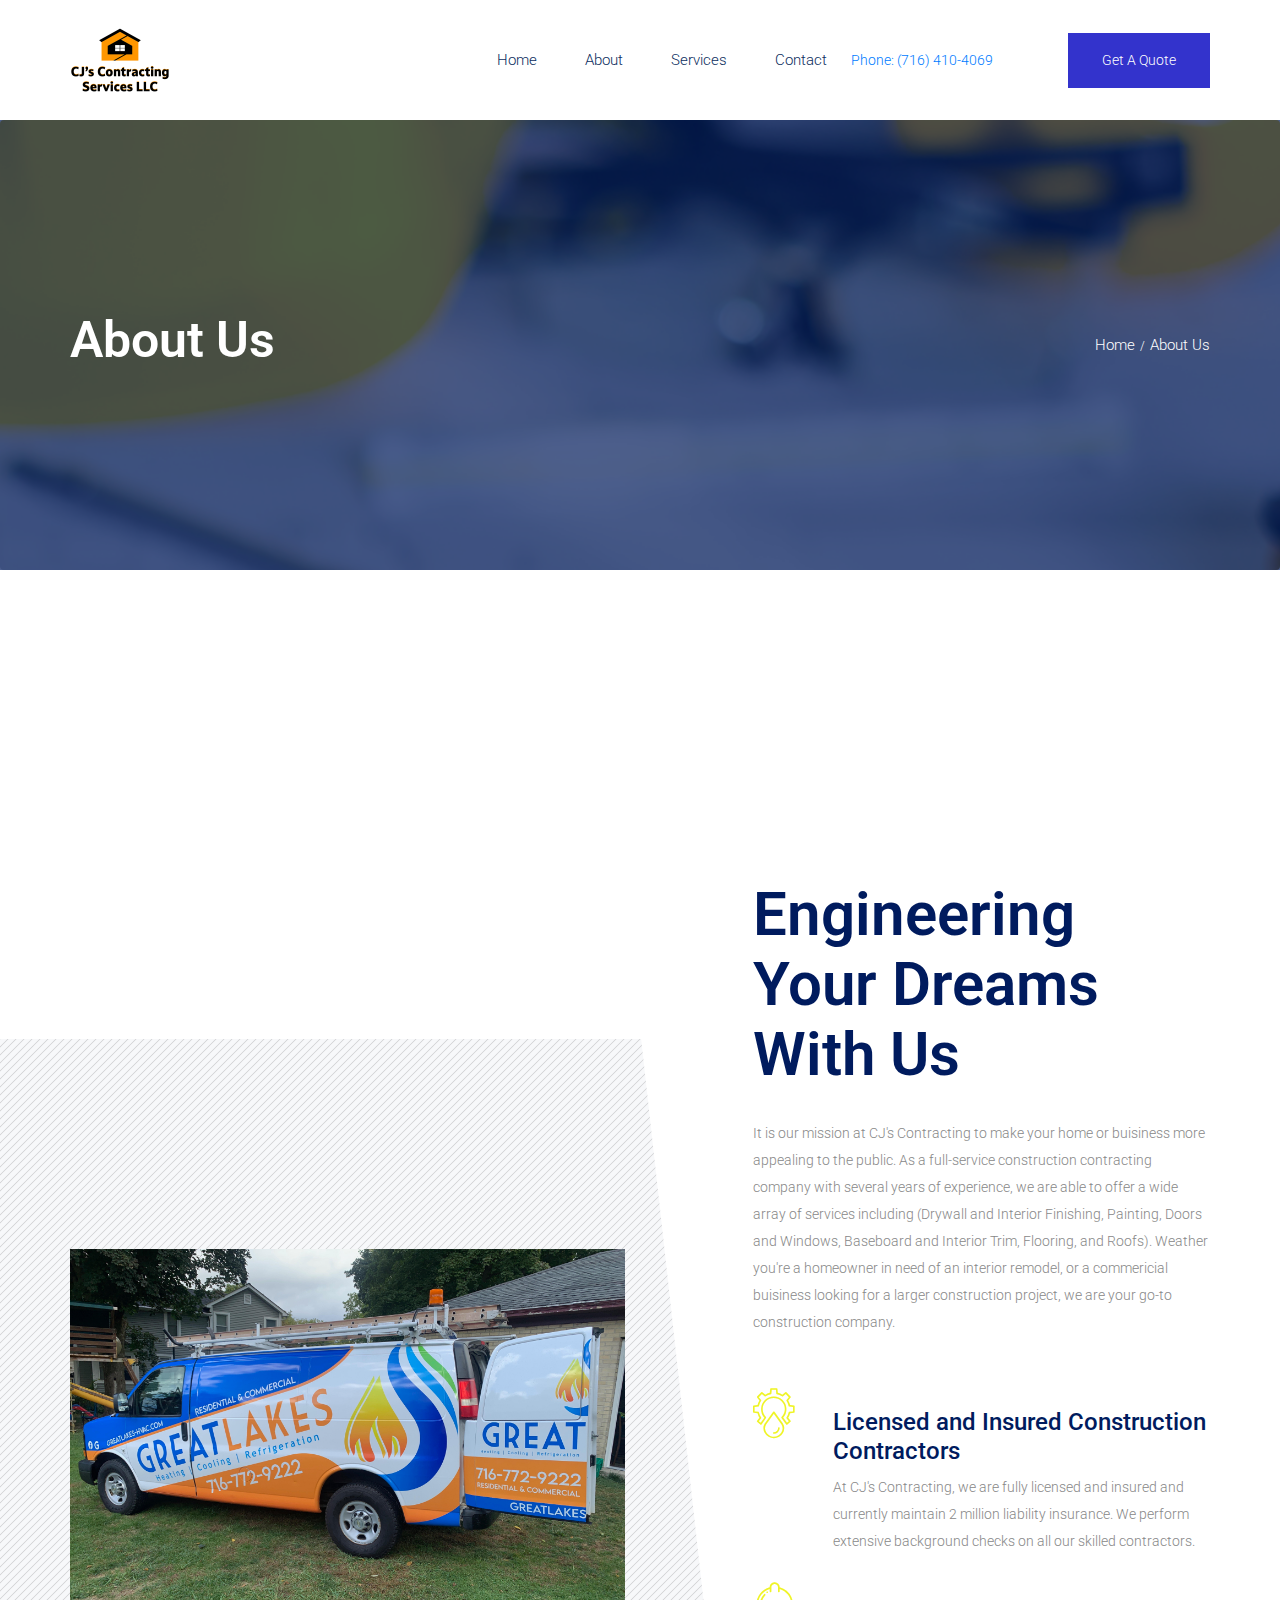
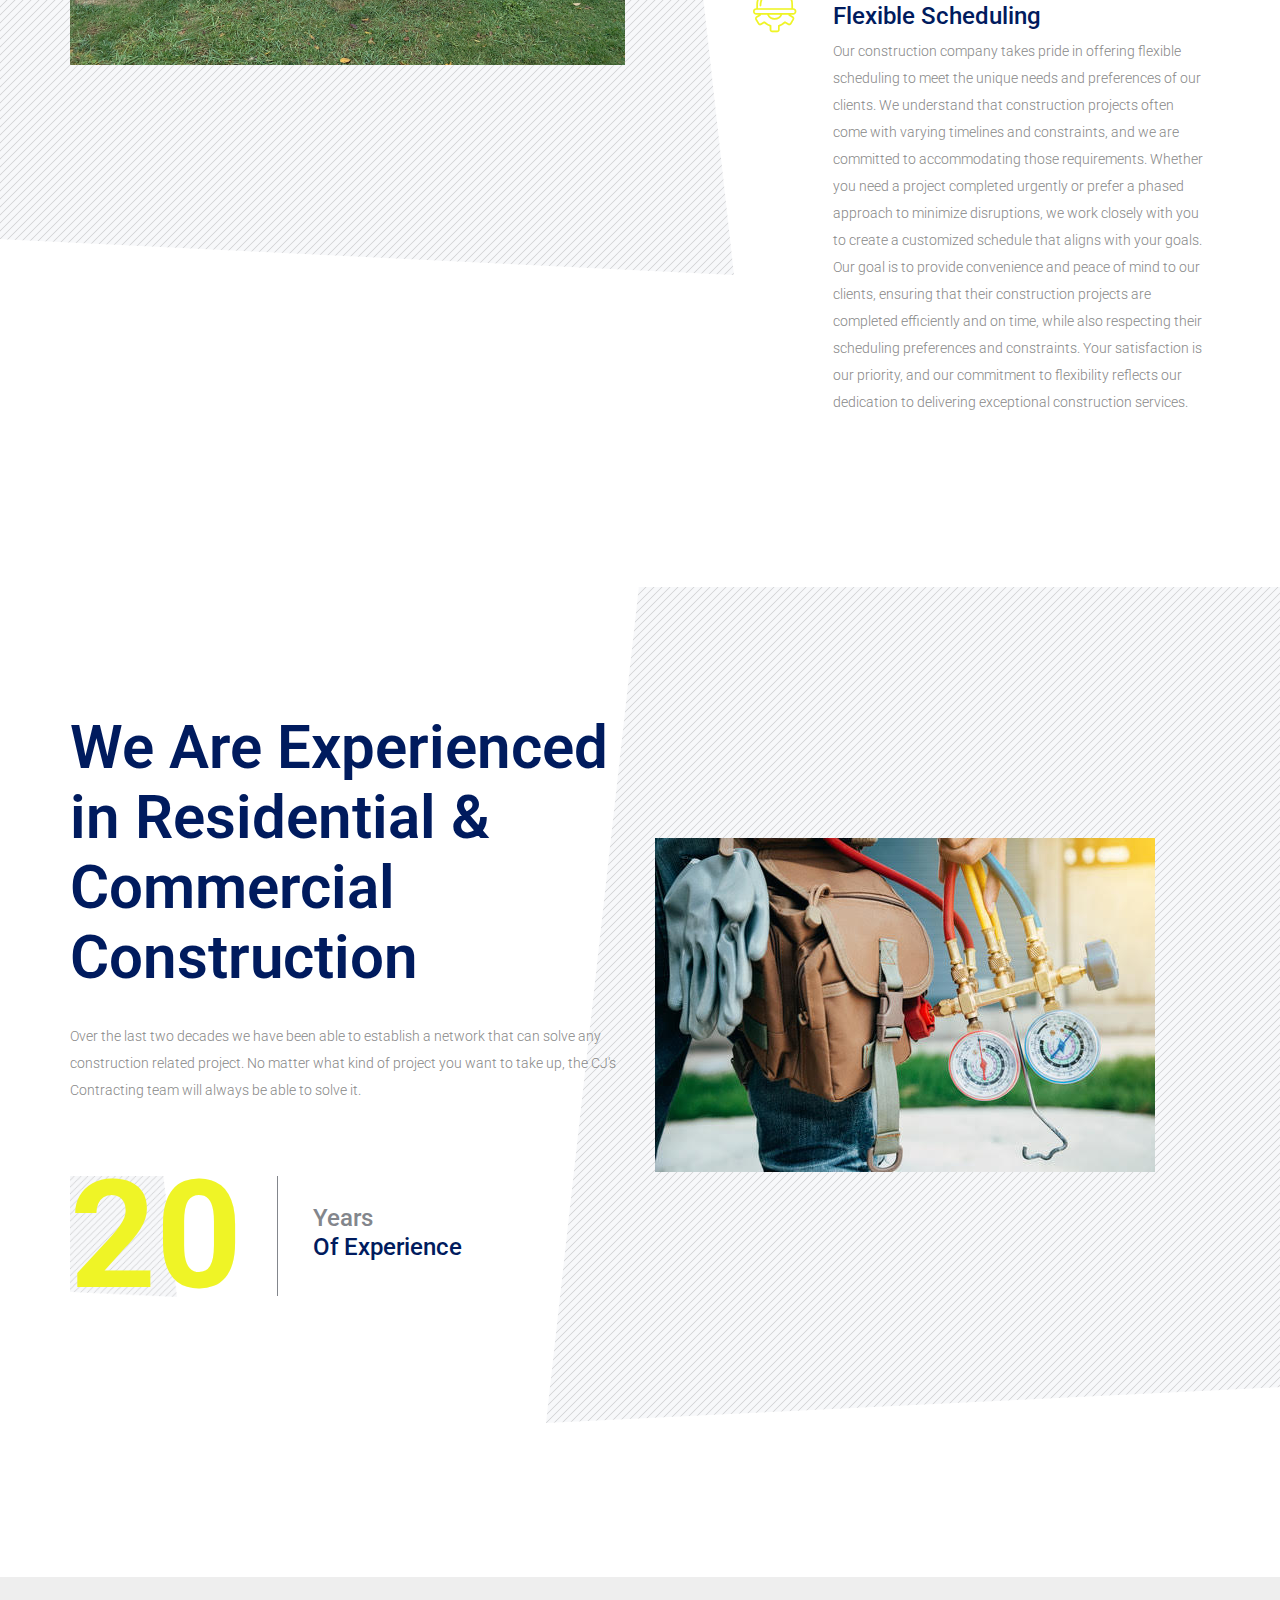
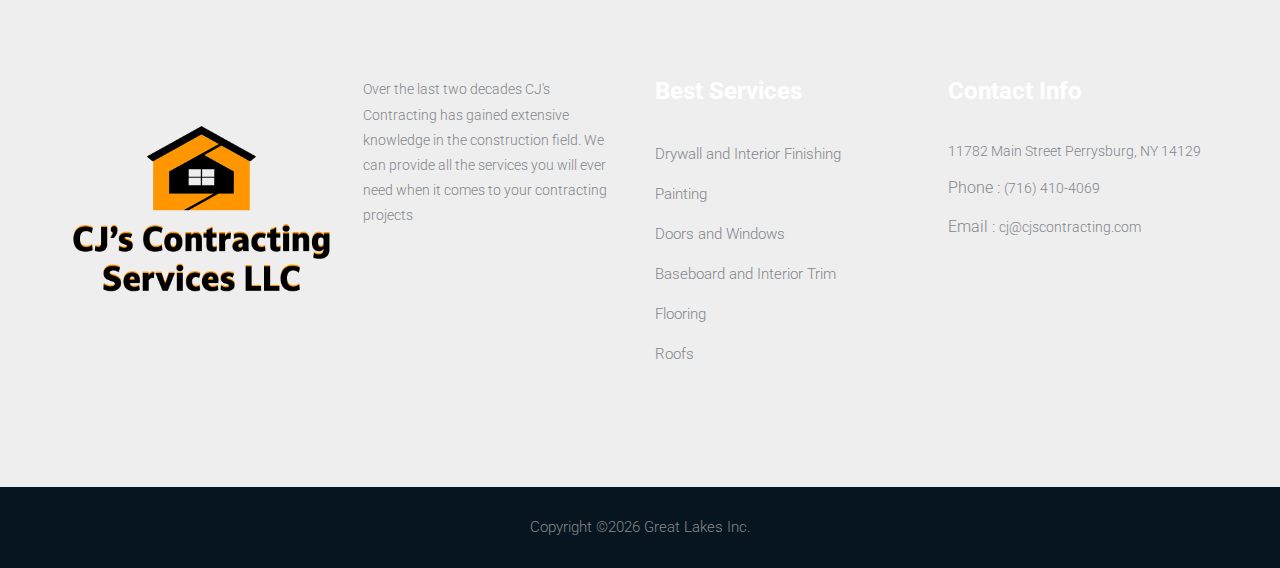
==== commit 5f43b1c5: "Fixed footer" ====
--- a/about.html
+++ b/about.html
@@ -159,7 +159,7 @@
 
                 <div class="col-xl-3 col-sm-6 col-md-4">
                     <div class="single-footer-widget footer_2">
-                      <p>Over the last two decades the Great Lakes team has gained extensive knowledge on the latest HVAC/R systems. At the lowest possible prices we can provide all the services and maintenance you will ever need when it comes to your heating and cooling needs.</p>
+                      <p>Over the last two decades CJ's Contracting has gained extensive knowledge in the construction field. We can provide all the services you will ever need when it comes to your contracting projects</p>
                     </div>
                 </div>
 
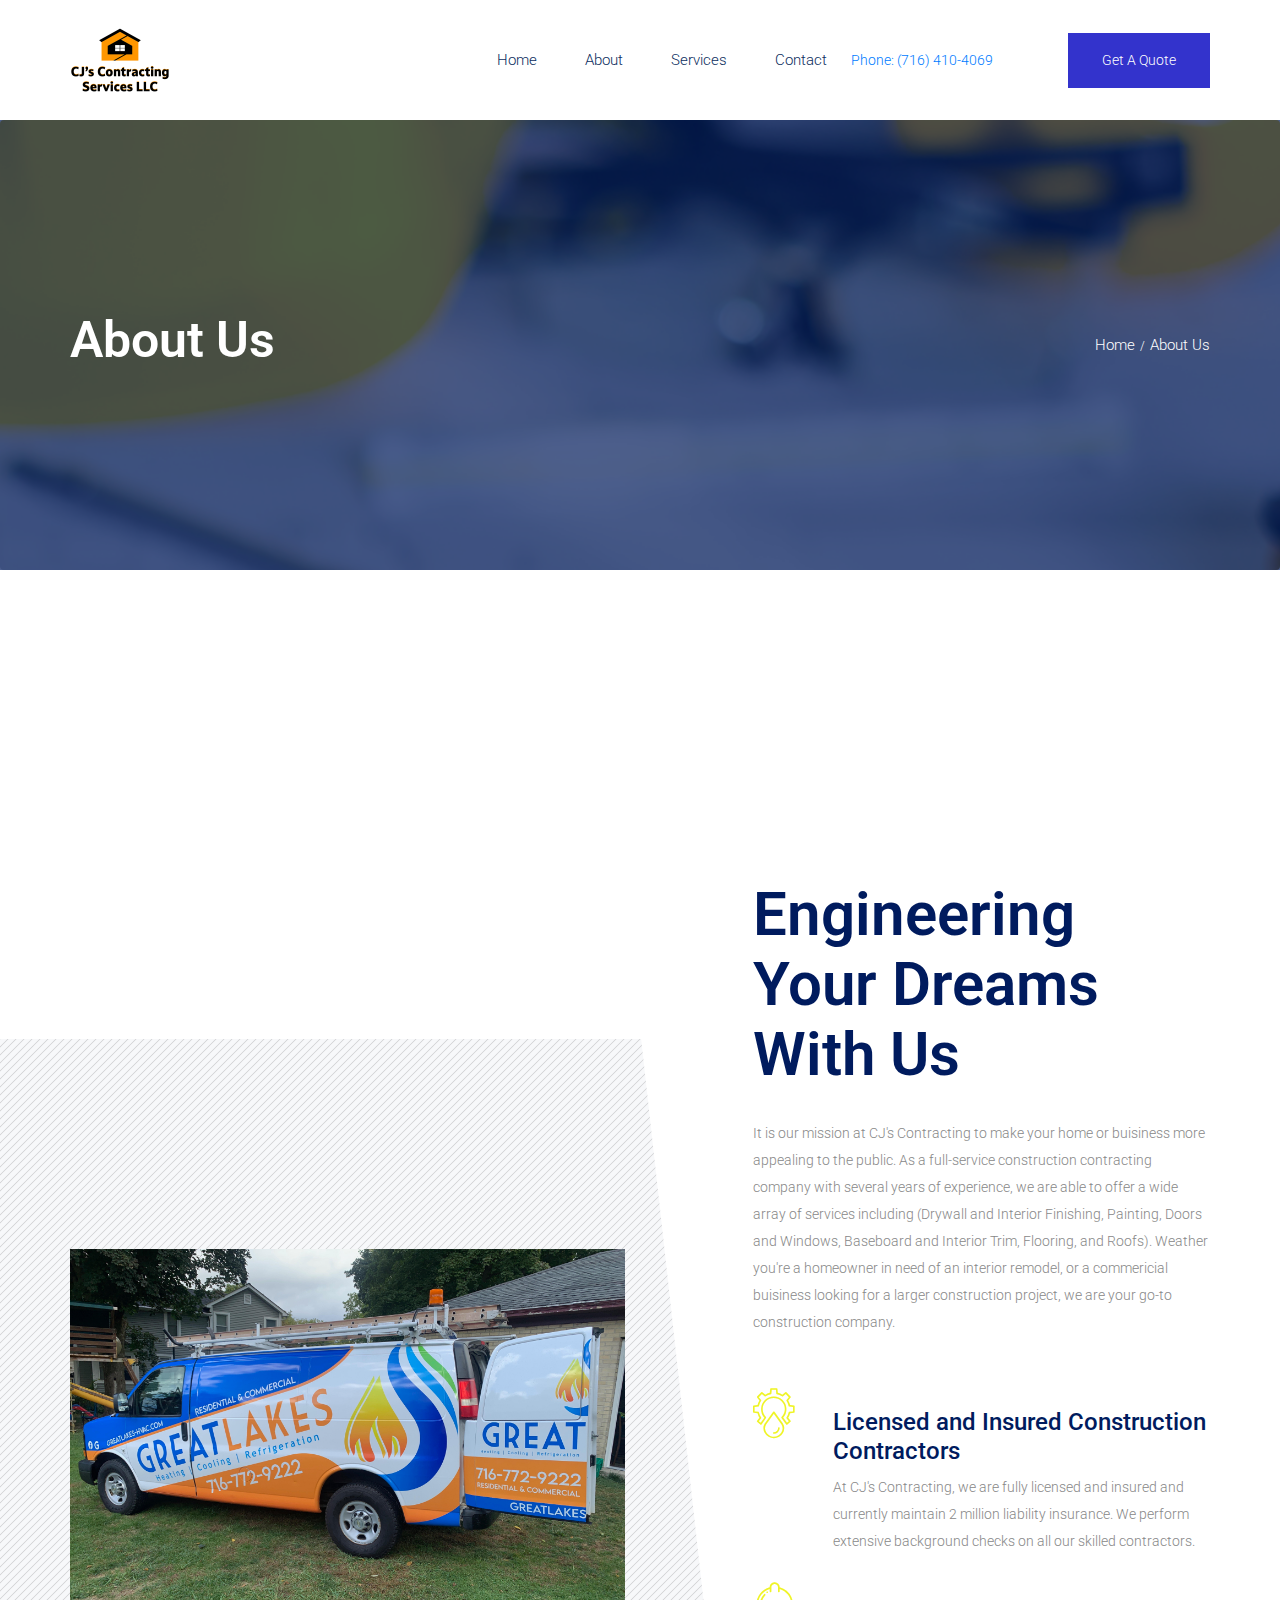
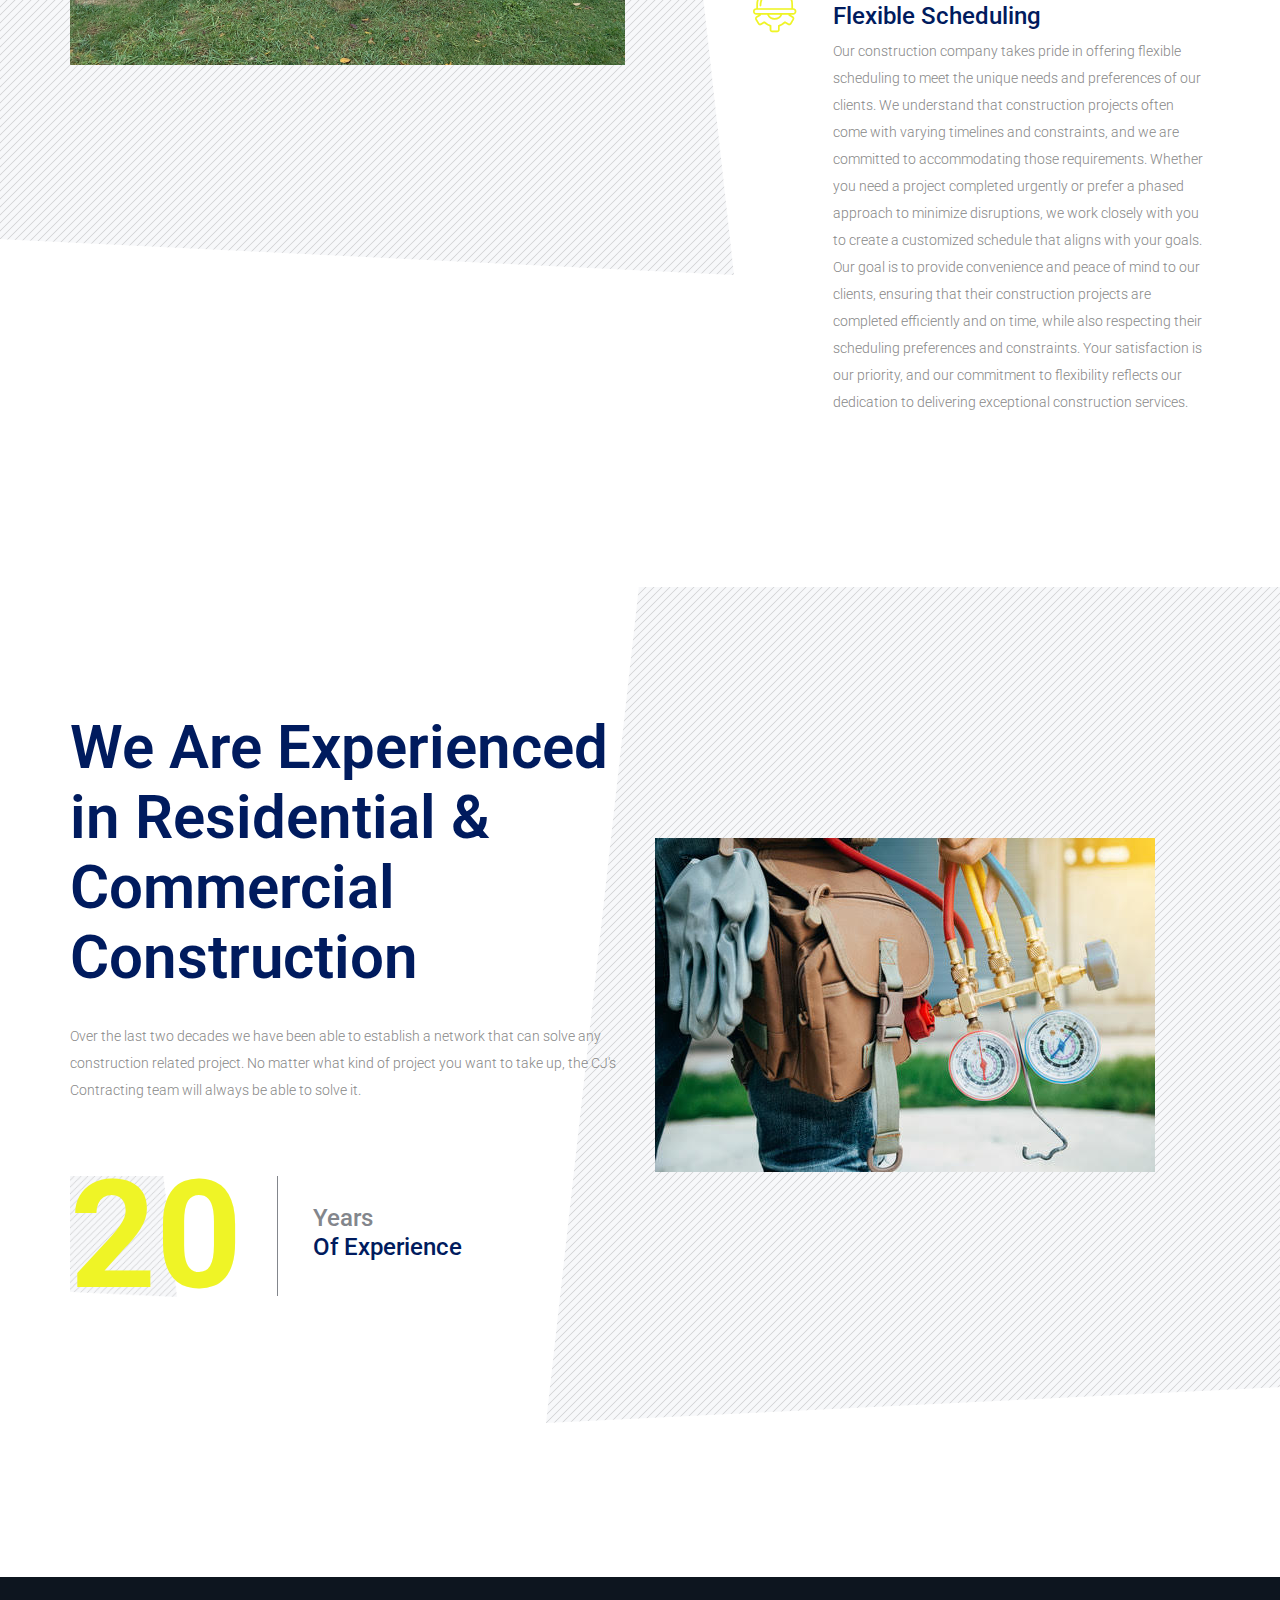
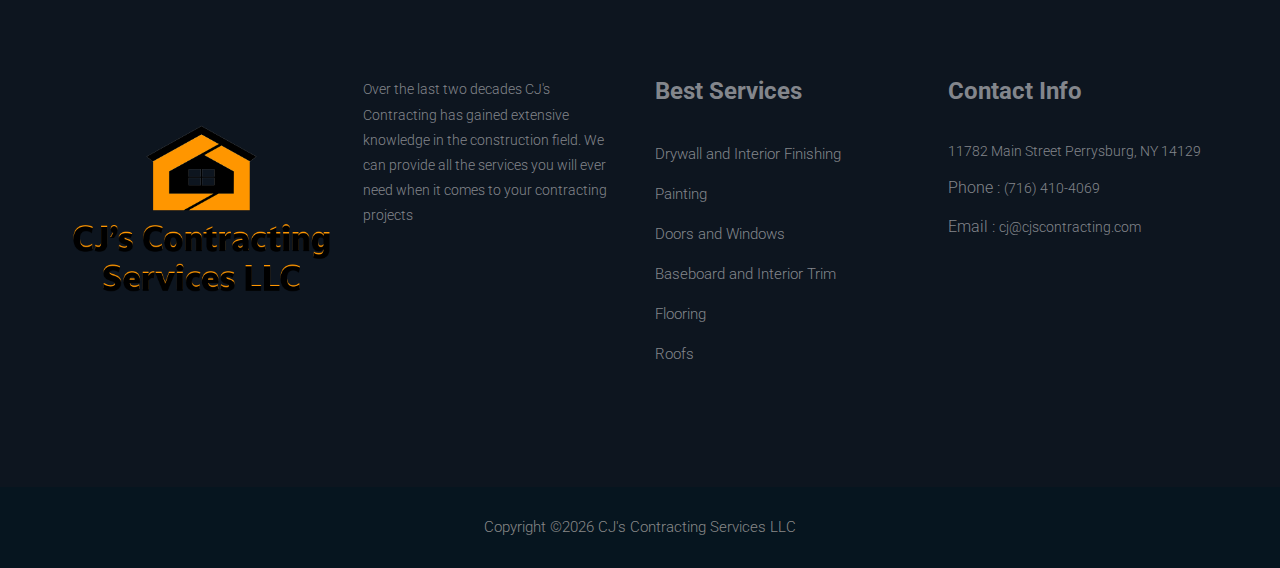
==== commit 6aaed2ca: "fixed copyright" ====
--- a/about.html
+++ b/about.html
@@ -211,7 +211,7 @@
                         <div class="row">
                             <div class="col-lg-12">
                                 <p class="footer-text m-0">
-Copyright &copy;<script>document.write(new Date().getFullYear());</script> Great Lakes Inc.</p>
+Copyright &copy;<script>document.write(new Date().getFullYear());</script> CJ's Contracting Services LLC</p>
                             </div>
                         </div>
                     </div>
--- a/css/style.css
+++ b/css/style.css
@@ -2563,7 +2563,7 @@
 
 /* line 65, /Applications/MAMP/htdocs/palash/cl/july 2019/190 Pexcon Construction/190 Pexcon Construction html/sass/_banner.scss */
 .banner_part .banner_text h1 span {
-  color: #eff426;
+  color: #ffa31a;
 }
 
 /* line 70, /Applications/MAMP/htdocs/palash/cl/july 2019/190 Pexcon Construction/190 Pexcon Construction html/sass/_banner.scss */
@@ -4264,7 +4264,7 @@
 
 /* line 2, /Applications/MAMP/htdocs/palash/cl/july 2019/190 Pexcon Construction/190 Pexcon Construction html/sass/_footer.scss */
 .footer-area {
-  background-color: #f0f3fa;
+  background-color: #0a151f;
   padding: 100px 0 0;
 }
 
@@ -4315,7 +4315,7 @@
   margin-bottom: 33px;
   font-weight: 700;
   font-size: 24px;
-  color: #ec9c29;
+  color: #83868c;
   text-transform: capitalize;
 }
 
@@ -6521,7 +6521,7 @@
 
 /* line 2, /Applications/MAMP/htdocs/palash/cl/july 2019/190 Pexcon Construction/190 Pexcon Construction html/sass/_footer.scss */
 .footer-area {
-  background-color: #eeeeee;
+  background-color: #0d151f;
   padding: 100px 0 0;
 }
 
@@ -6572,7 +6572,7 @@
   margin-bottom: 33px;
   font-weight: 700;
   font-size: 24px;
-  color: #fff;
+  color: #83868c;
   text-transform: capitalize;
 }
 
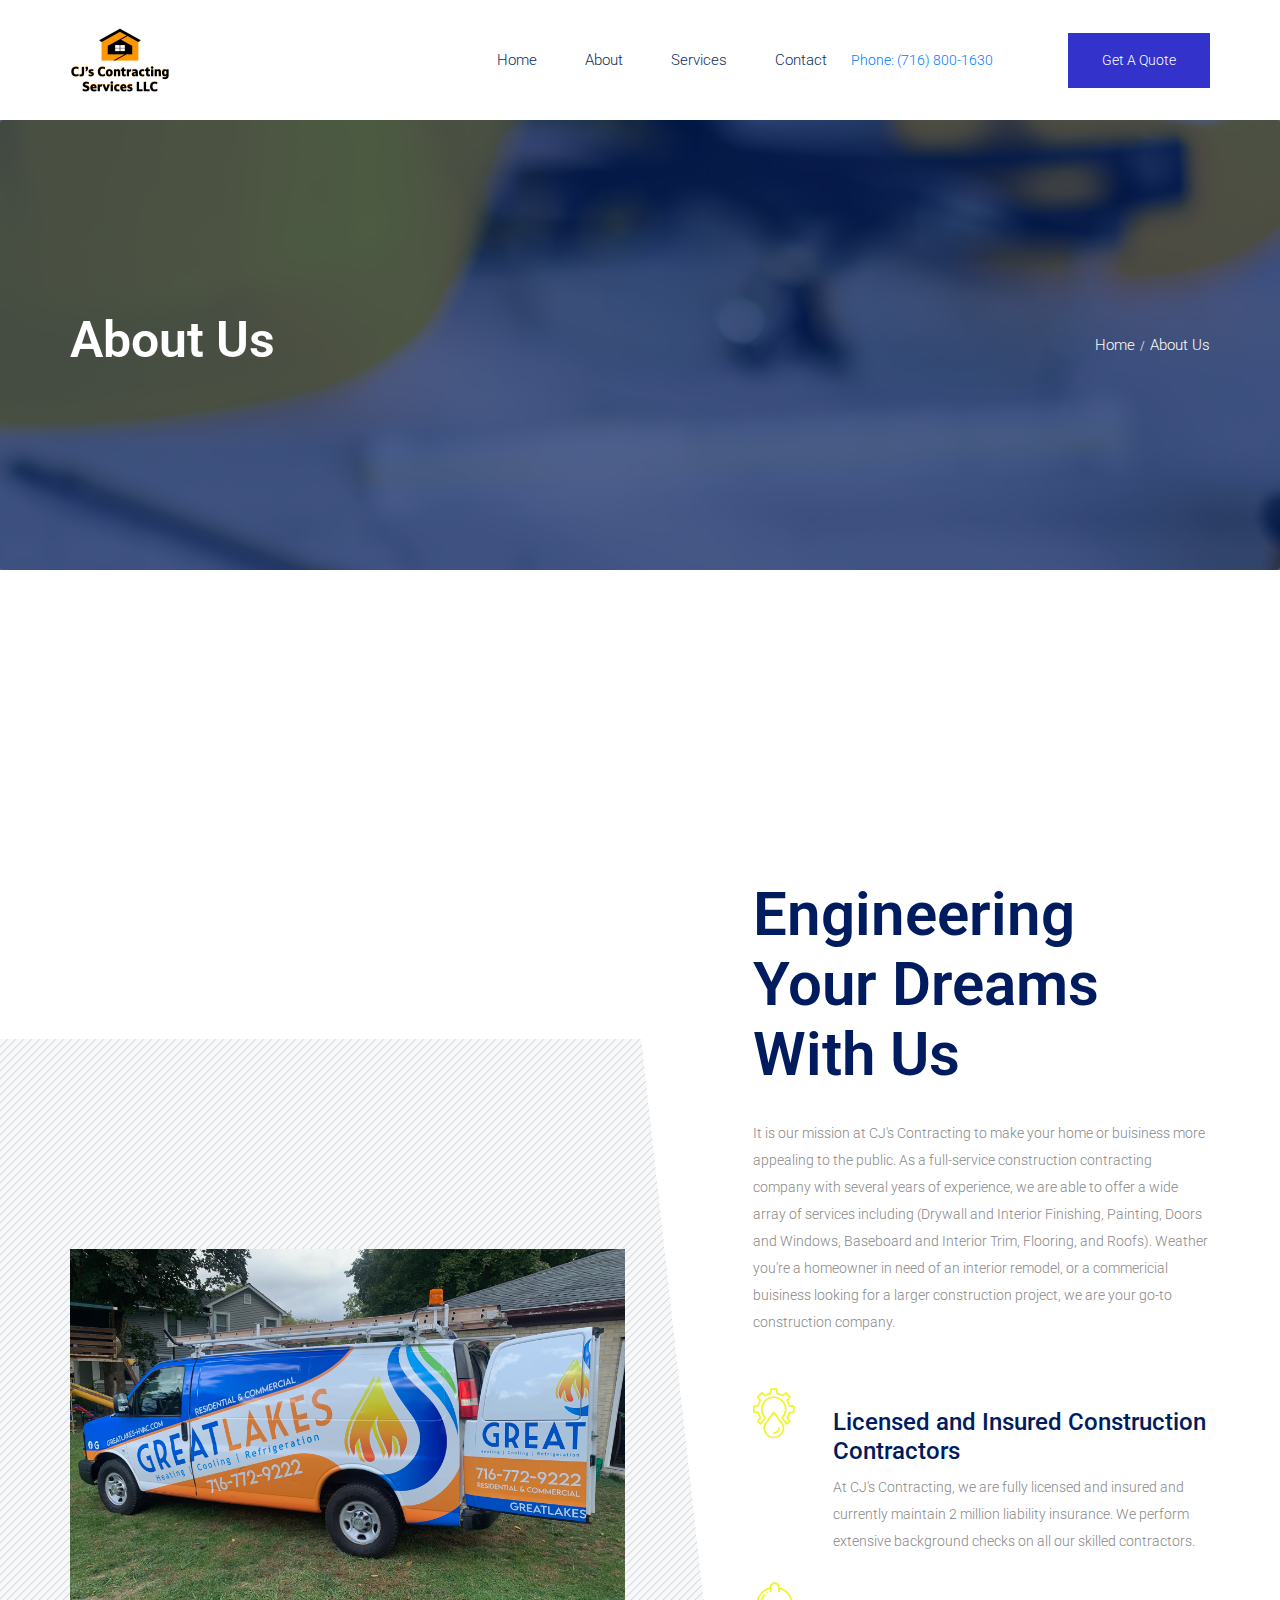
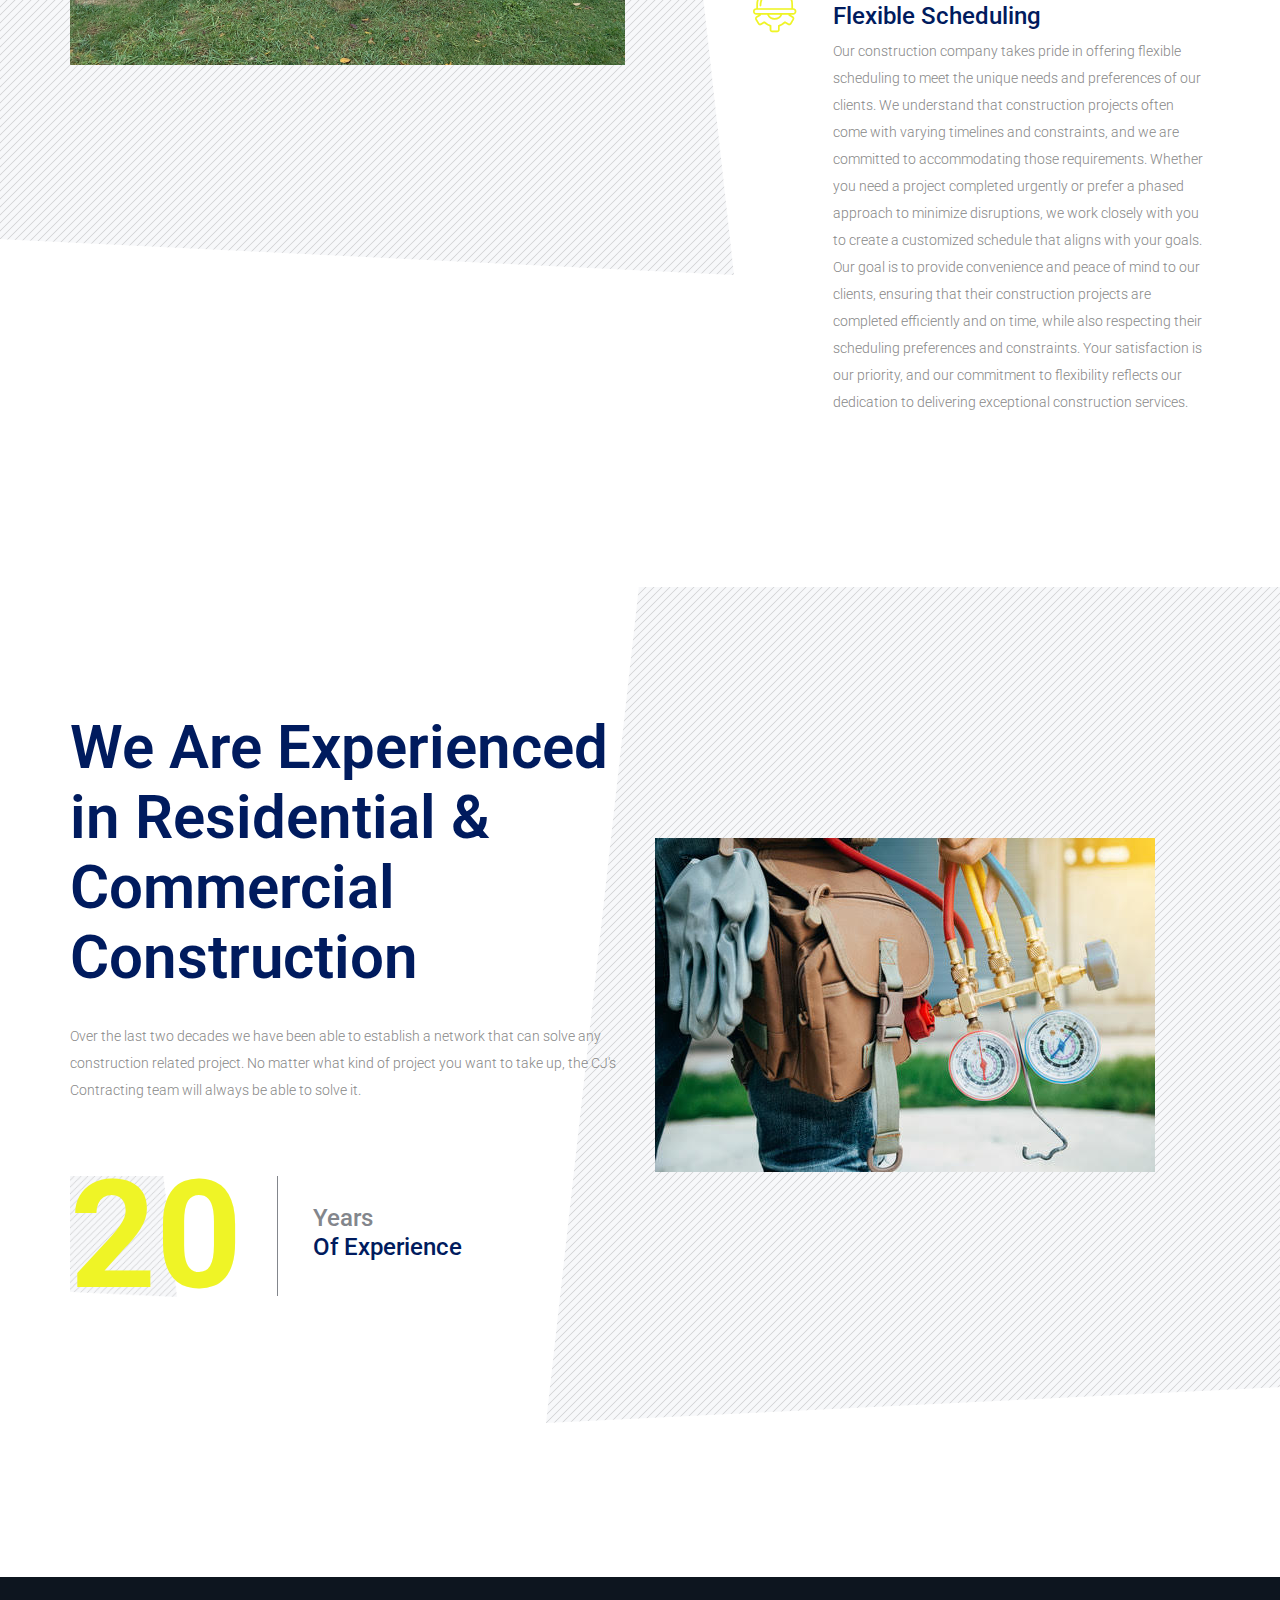
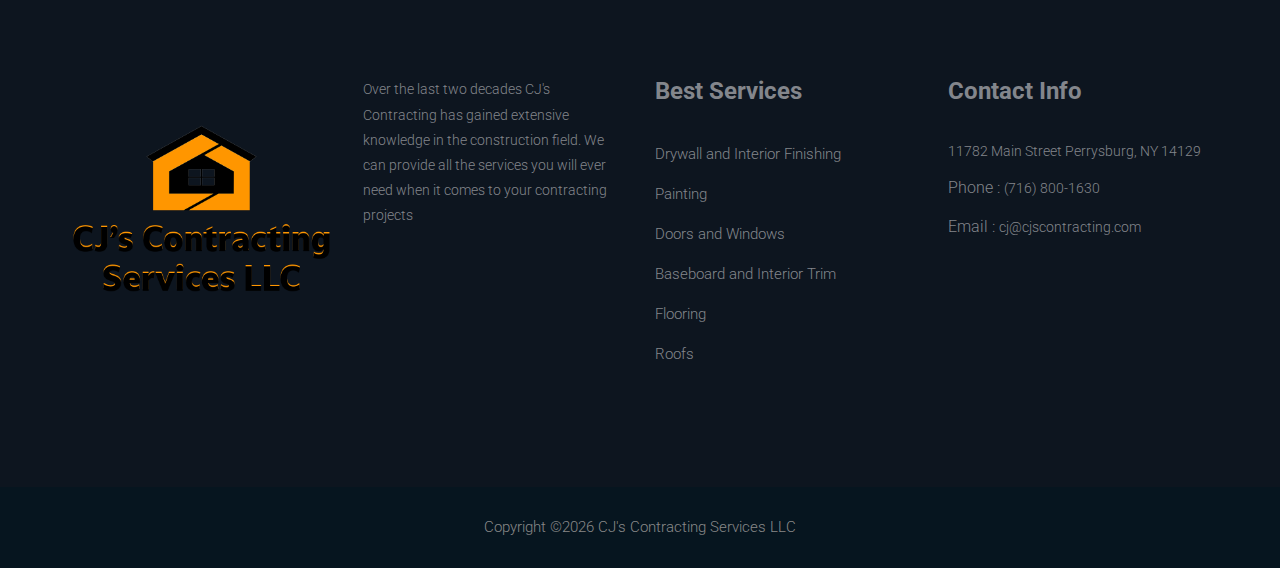
==== commit e99256e5: "Added business line to website" ====
--- a/about.html
+++ b/about.html
@@ -55,7 +55,7 @@
                                     <a class="nav-link" href="contact.html">Contact</a>
                                 </li>
                                 <li class="d-none d-lg-block">
-                                    <a href="tel:716-410-4069"> Phone: (716) 410-4069</a>
+                                    <a href="tel:(716) 800-1630"> Phone: (716) 800-1630</a>
                                 </li>
                                 <li class="d-none d-lg-block">
                                     <a class="btn_1" href="contact.html">Get a Quote</a>
@@ -196,7 +196,7 @@
                         <h4>Contact info</h4>
                         <div class="contact_info">
                           <p>11782 Main Street Perrysburg, NY 14129</p>
-                          <p><span> Phone : </span>(716) 410-4069</p>
+                          <p><span> Phone : </span>(716) 800-1630</p>
                           <p><span> Email : </span>cj@cjscontracting.com</p>
                         </div>
                     </div>
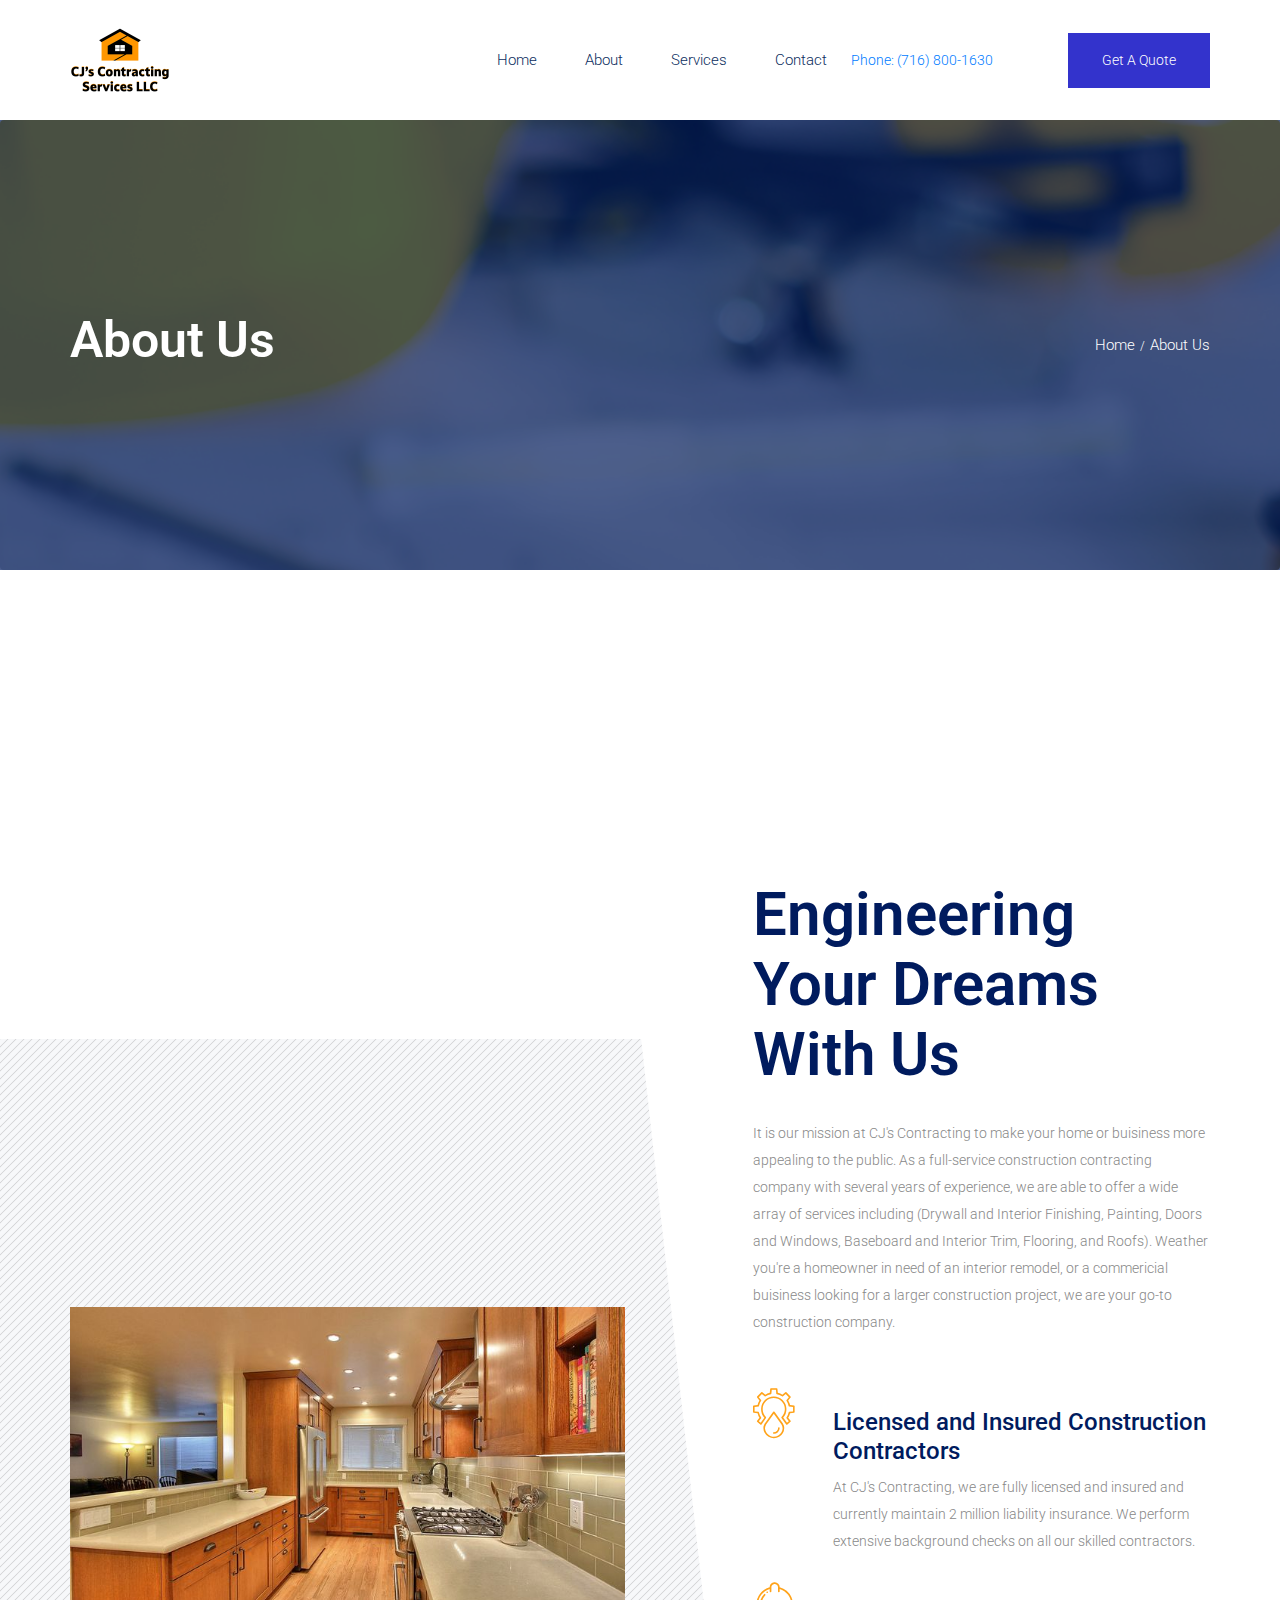
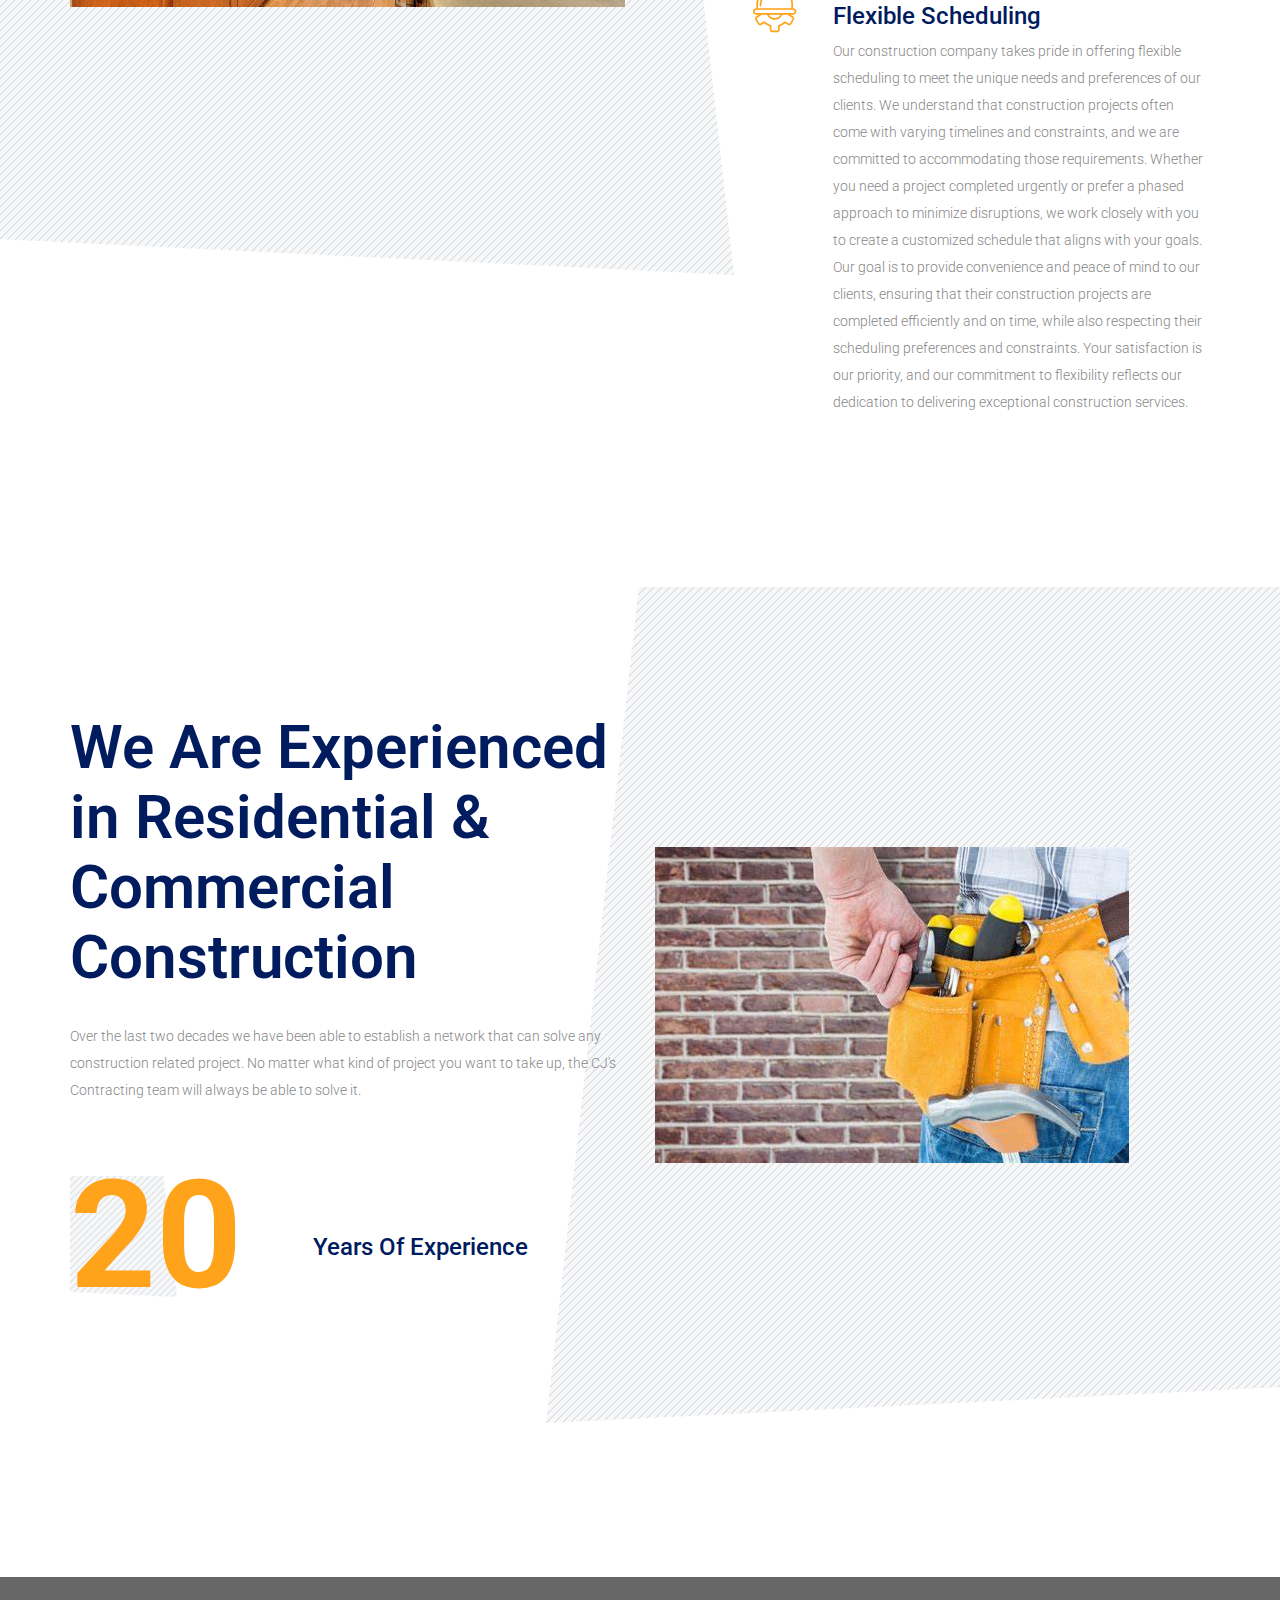
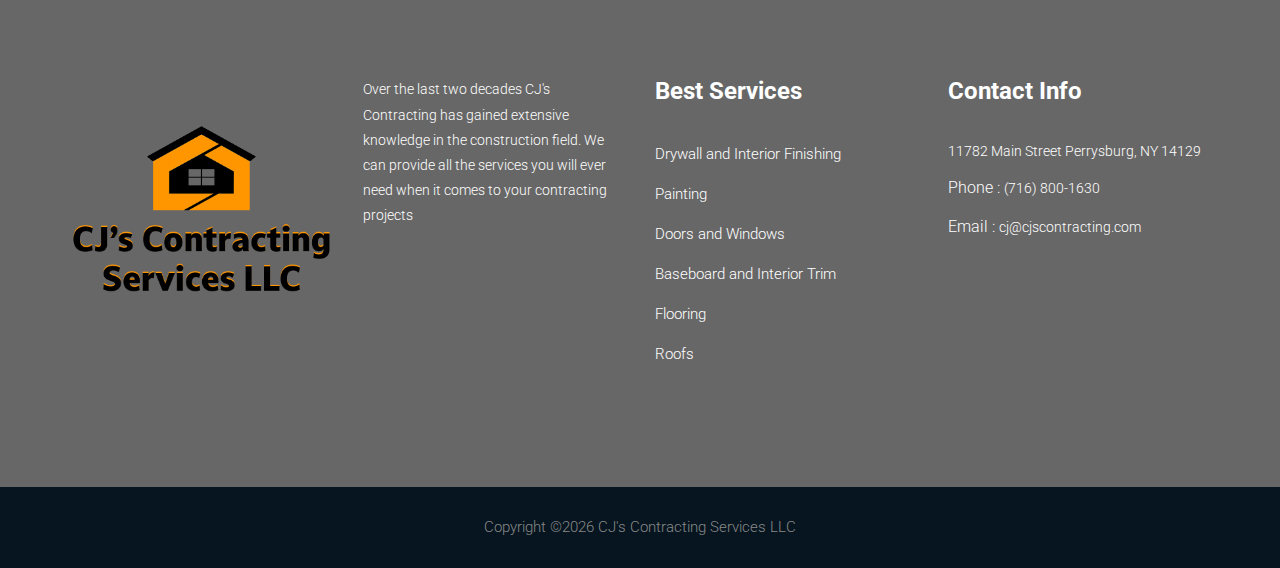
==== commit bfb442dd: "Fixed error in about page" ====
--- a/about.html
+++ b/about.html
@@ -133,7 +133,7 @@
                                 <h2>20</h2>
                             </div>
                             <div class="about_iner_content">
-                                <h3>years <span>of Experience</span></h3>
+                                <h3>years <span>Years of Experience</span></h3>
                             </div>
                         </div>
                     </div>
--- a/css/style.css
+++ b/css/style.css
@@ -96,7 +96,7 @@
 }
 
 #contact button[type="submit"]:hover {
-	background:#09C;
+	background:#;
 	-webkit-transition:background 0.3s ease-in-out;
 	-moz-transition:background 0.3s ease-in-out;
 	transition:background-color 0.3s ease-in-out;
@@ -307,7 +307,7 @@
 
 /* line 94, /Applications/MAMP/htdocs/palash/cl/july 2019/190 Pexcon Construction/190 Pexcon Construction html/sass/_common.scss */
 p {
-  color: #83868c;
+  color: #ffffff;
   font-family: "Roboto", sans-serif;
   line-height: 1.929;
   font-size: 14px;
@@ -842,7 +842,7 @@
 
 /* line 10, /Applications/MAMP/htdocs/palash/cl/july 2019/190 Pexcon Construction/190 Pexcon Construction html/sass/_blog.scss */
 .blog_area a {
-  color: #83868c !important;
+  color: #ffffff !important;
   text-decoration: none;
   -webkit-transition: 0.5s;
   transition: 0.5s;
@@ -2668,7 +2668,7 @@
   font-size: 50px;
   margin-bottom: 15px;
   display: inline-block;
-  color: #eff426;
+  color: #ffa31a;
 }
 
 /* line 67, /Applications/MAMP/htdocs/palash/cl/july 2019/190 Pexcon Construction/190 Pexcon Construction html/sass/_our_service.scss */
@@ -2959,7 +2959,7 @@
   position: absolute;
   left: 0;
   top: 20px;
-  color: #eff426;
+  color: #ffa31a;
 }
 
 @media (max-width: 991px) {
@@ -3038,9 +3038,9 @@
   font-size: 150px;
   line-height: 120px;
   display: inline-block;
-  color: #eff426;
+  color: #ffa31a;
   padding-right: 35px;
-  border-right: 1px solid #83868c;
+  border-right: 1px solid #ffffff;
   font-weight: 700;
   margin-bottom: 0;
 }
@@ -3062,7 +3062,7 @@
 
 /* line 204, /Applications/MAMP/htdocs/palash/cl/july 2019/190 Pexcon Construction/190 Pexcon Construction html/sass/_about_part.scss */
 .experiance_part .about_text_iner .about_iner_content h3 {
-  color: #83868c;
+  color: #ffffff;
   display: inline-block;
 }
 
@@ -3117,7 +3117,7 @@
 /* line 12, /Applications/MAMP/htdocs/palash/cl/july 2019/190 Pexcon Construction/190 Pexcon Construction html/sass/_our_project.scss */
 .our_project .project_menu_item ul li {
   display: inline-block;
-  color: #83868c;
+  color: #ffffff;
   font-weight: 500;
   font-size: 15px;
   text-transform: capitalize;
@@ -3421,7 +3421,7 @@
 
 /* line 97, /Applications/MAMP/htdocs/palash/cl/july 2019/190 Pexcon Construction/190 Pexcon Construction html/sass/_review.scss */
 .review_part .owl-nav button span:hover {
-  color: #eff426;
+  color: #ffa31a;
 }
 
 @media (max-width: 991px) {
@@ -3461,7 +3461,7 @@
 .member_counter .single_member_counter span {
   font-size: 60px;
   font-weight: 700;
-  color: #eff426;
+  color: #ffa31a;
   font-style: "Roboto", sans-serif;
   display: inline-block;
   float: left;
@@ -3505,7 +3505,7 @@
 /* line 47, /Applications/MAMP/htdocs/palash/cl/july 2019/190 Pexcon Construction/190 Pexcon Construction html/sass/_member_counter.scss */
 .member_counter .single_member_counter h4 span {
   font-size: 16px;
-  color: #83868c;
+  color: #ffffff;
   display: block;
   line-height: 20px;
   text-transform: capitalize;
@@ -3551,7 +3551,7 @@
 
 /* line 22, /Applications/MAMP/htdocs/palash/cl/july 2019/190 Pexcon Construction/190 Pexcon Construction html/sass/_project_details.scss */
 .project_details .project_details_content p {
-  color: #83868c;
+  color: #ffffff;
   font-weight: 400;
 }
 
@@ -4264,7 +4264,7 @@
 
 /* line 2, /Applications/MAMP/htdocs/palash/cl/july 2019/190 Pexcon Construction/190 Pexcon Construction html/sass/_footer.scss */
 .footer-area {
-  background-color: #0a151f;
+  background-color: #807A79;
   padding: 100px 0 0;
 }
 
@@ -4307,7 +4307,7 @@
 .footer-area .single-footer-widget p {
   font-size: 14px;
   line-height: 1.8;
-  color: #83868c;
+  color: #ffffff;
 }
 
 /* line 34, /Applications/MAMP/htdocs/palash/cl/july 2019/190 Pexcon Construction/190 Pexcon Construction html/sass/_footer.scss */
@@ -4315,7 +4315,7 @@
   margin-bottom: 33px;
   font-weight: 700;
   font-size: 24px;
-  color: #83868c;
+  color: #ffffff;
   text-transform: capitalize;
 }
 
@@ -4340,7 +4340,7 @@
 
 /* line 50, /Applications/MAMP/htdocs/palash/cl/july 2019/190 Pexcon Construction/190 Pexcon Construction html/sass/_footer.scss */
 .footer-area .single-footer-widget ul li a {
-  color: #83868c;
+  color: #ffffff;
   -webkit-transition: 0.5s;
   transition: 0.5s;
   font-size: 15px;
@@ -4524,7 +4524,7 @@
 
 /* line 188, /Applications/MAMP/htdocs/palash/cl/july 2019/190 Pexcon Construction/190 Pexcon Construction html/sass/_footer.scss */
 .footer-area .contact_info p span {
-  color: #83868c;
+  color: #ffffff;
   font-size: 16px;
 }
 
@@ -4566,7 +4566,7 @@
   /* line 218, /Applications/MAMP/htdocs/palash/cl/july 2019/190 Pexcon Construction/190 Pexcon Construction html/sass/_footer.scss */
   .footer-area .copyright_part_text p {
     font-size: 13px;
-    color: #83868c;
+    color: #ffffff;
   }
 }
 
@@ -6521,7 +6521,7 @@
 
 /* line 2, /Applications/MAMP/htdocs/palash/cl/july 2019/190 Pexcon Construction/190 Pexcon Construction html/sass/_footer.scss */
 .footer-area {
-  background-color: #0d151f;
+  background-color: #676767; /* footer area background color */
   padding: 100px 0 0;
 }
 
@@ -6564,7 +6564,7 @@
 .footer-area .single-footer-widget p {
   font-size: 14px;
   line-height: 1.8;
-  color: #83868c;
+  color: #ffffff;
 }
 
 /* line 34, /Applications/MAMP/htdocs/palash/cl/july 2019/190 Pexcon Construction/190 Pexcon Construction html/sass/_footer.scss */
@@ -6572,7 +6572,7 @@
   margin-bottom: 33px;
   font-weight: 700;
   font-size: 24px;
-  color: #83868c;
+  color: #ffffff;
   text-transform: capitalize;
 }
 
@@ -6597,7 +6597,7 @@
 
 /* line 50, /Applications/MAMP/htdocs/palash/cl/july 2019/190 Pexcon Construction/190 Pexcon Construction html/sass/_footer.scss */
 .footer-area .single-footer-widget ul li a {
-  color: #83868c;
+  color: #ffffff;
   -webkit-transition: 0.5s;
   transition: 0.5s;
   font-size: 15px;
@@ -6781,7 +6781,7 @@
 
 /* line 188, /Applications/MAMP/htdocs/palash/cl/july 2019/190 Pexcon Construction/190 Pexcon Construction html/sass/_footer.scss */
 .footer-area .contact_info p span {
-  color: #83868c;
+  color: #ffffff;
   font-size: 16px;
 }
 
@@ -6823,7 +6823,7 @@
   /* line 218, /Applications/MAMP/htdocs/palash/cl/july 2019/190 Pexcon Construction/190 Pexcon Construction html/sass/_footer.scss */
   .footer-area .copyright_part_text p {
     font-size: 13px;
-    color: #83868c;
+    color: #ffffff;
   }
 }
 
